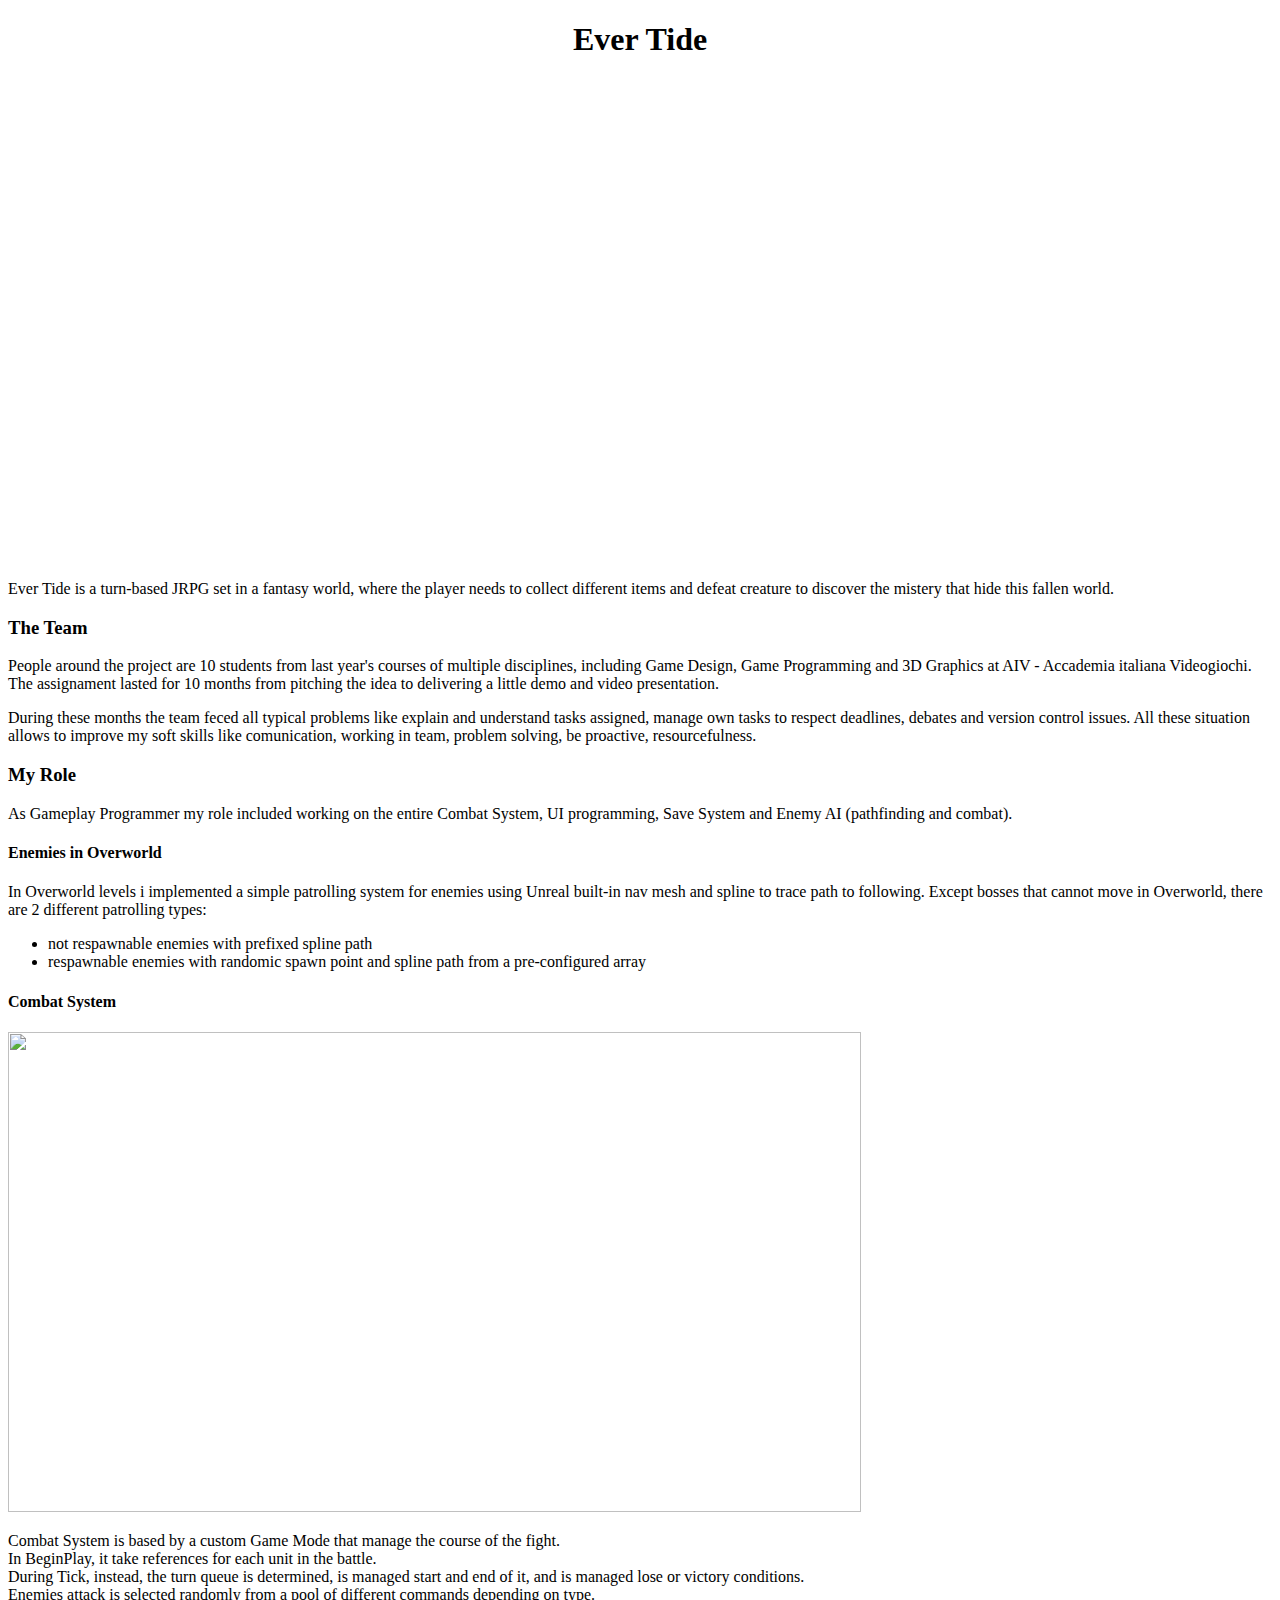
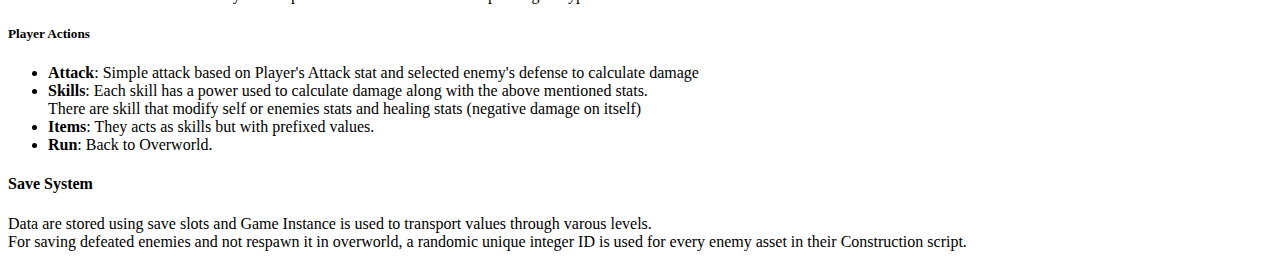
==== ever-tide.html @ 9afe73ab "Add files via upload" ====
<!DOCTYPE HTML>
<!--
	Phantom by HTML5 UP
	html5up.net | @ajlkn
	Free for personal and commercial use under the CCA 3.0 license (html5up.net/license)
-->
<html>
	<head>
		<title>Ever Tide</title>
		<meta charset="utf-8" />
		<meta name="viewport" content="width=device-width, initial-scale=1, user-scalable=no" />
		<link rel="stylesheet" href="assets/css/main.css" />
		<noscript><link rel="stylesheet" href="assets/css/noscript.css" /></noscript>
	</head>
	<body class="is-preload">
		<!-- Wrapper -->
			<div id="wrapper">
				<!-- Main -->
					<div id="main">
						<div class="inner">
							<h1 style="text-align: center;">Ever Tide</h1>
							<iframe width="853" height="480" src="https://www.youtube.com/embed/kdXzNKfqDE0" title="Ever Tide" frameborder="0" allow="accelerometer; autoplay; clipboard-write; encrypted-media; gyroscope; picture-in-picture; web-share" referrerpolicy="strict-origin-when-cross-origin" allowfullscreen></iframe>
							<p></p>
							<p>Ever Tide is a turn-based JRPG set in a fantasy world, 
							where the player needs to collect different items and defeat creature to discover the mistery that hide this fallen world. </p>
							<h3>The Team</h3>
							<p>People around the project are 10 students from last year's courses of multiple disciplines,
							including Game Design, Game Programming and 3D Graphics at AIV - Accademia italiana Videogiochi.
						    The assignament lasted for 10 months from pitching the idea to delivering a little demo and video presentation.</p>
							<p>
								During these months the team feced all typical problems like explain and understand tasks assigned, manage own tasks to respect deadlines, debates and version control issues.
								 All these situation allows to improve my soft skills like comunication, working in team, problem solving, be proactive, resourcefulness.
							</p>
							<h3>My Role</h3>
							<p>
								As Gameplay Programmer my role included working on the entire Combat System, UI programming, Save System and Enemy AI (pathfinding and combat).
							</p>
							<h4>Enemies in Overworld</h4>
							<p>
								In Overworld levels i implemented a simple patrolling system for enemies using Unreal built-in nav mesh and spline to trace path to following.
								Except bosses that cannot move in Overworld, there are 2 different patrolling types:
								<ul>
									<li>
										not respawnable enemies with prefixed spline path
									</li>
									<li>
										respawnable enemies with randomic spawn point and spline path from a pre-configured array 
									</li>
								</ul>			
							</p>
							<h4>Combat System</h4>
							<img src="images\(318) Ever Tide 00-02-18.png" alt="" width="853" height="480">
							<p>
								Combat System is based by a custom Game Mode that manage the course of the fight. <br>
								In BeginPlay, it take references for each unit in the battle. <br>
								During Tick, instead, the turn queue is determined, is managed start and end of it, and is managed lose or victory conditions. <br>
								Enemies attack is selected randomly from a pool of different commands depending on type.   
							</p>
							<h5>Player Actions</h5>
							<ul>
								<li>
									<strong>Attack</strong>: Simple attack based on Player's Attack stat and selected enemy's defense to calculate damage
								</li>
								<li>
									<strong>Skills</strong>: Each skill has a power used to calculate damage along with the above mentioned stats.<br>
									There are skill that modify self or enemies stats and healing stats (negative damage on itself) 
								</li>
								<li>
									<strong>Items</strong>: They acts as skills but with prefixed values.
								</li>
								<li>
									<strong>Run</strong>: Back to Overworld.
								</li>
							</ul>
							<h4>Save System</h4>
							<p>
							Data are stored using save slots and Game Instance is used to transport values through varous levels. <br>
							For saving defeated enemies and not respawn it in overworld, a randomic unique integer ID is used for every enemy asset in their Construction script.
						</p>

						</div>
					</div>
			</div>

		<!-- Scripts -->
			<script src="assets/js/jquery.min.js"></script>
			<script src="assets/js/browser.min.js"></script>
			<script src="assets/js/breakpoints.min.js"></script>
			<script src="assets/js/util.js"></script>
			<script src="assets/js/main.js"></script>

	</body>
</html>
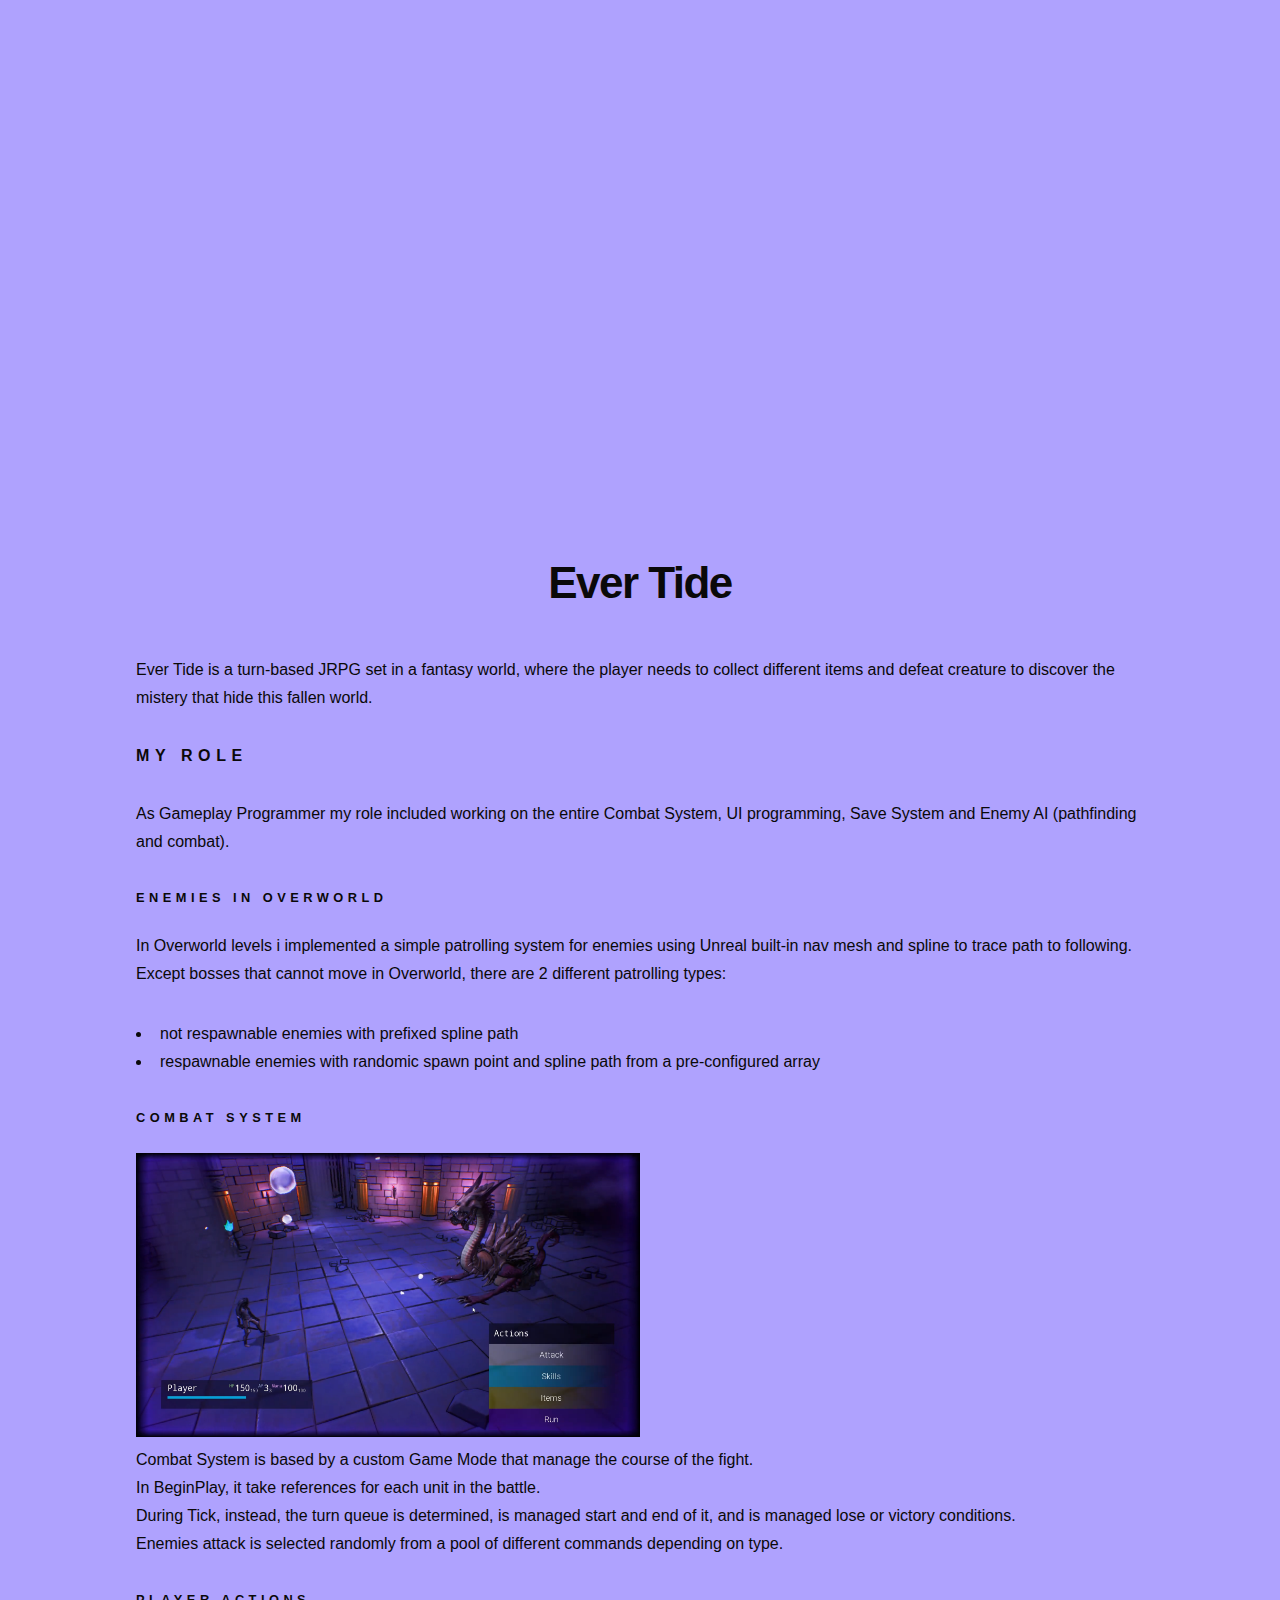
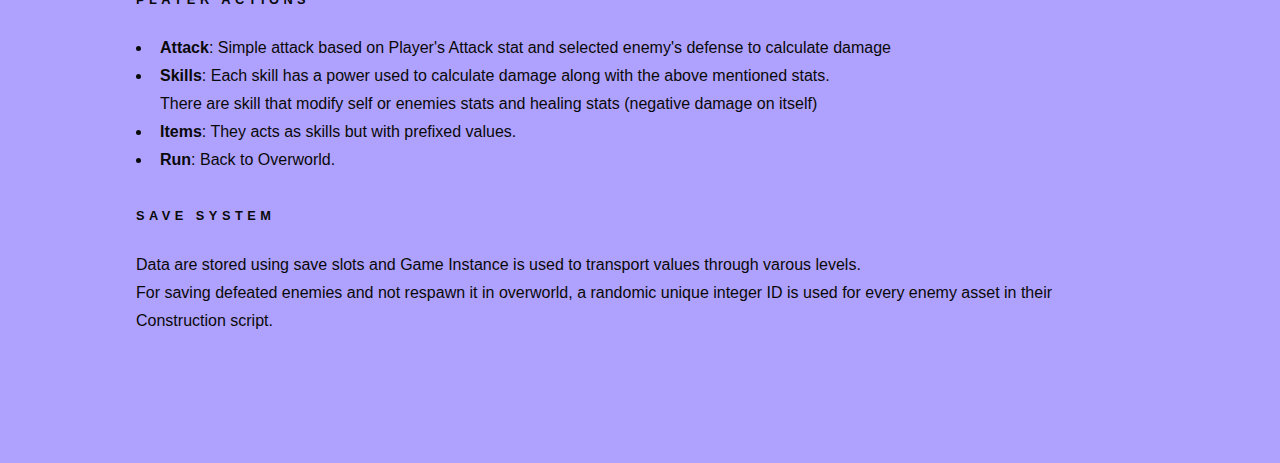
==== commit e42ff67b: "Update" ====
--- a/ever-tide.html
+++ b/ever-tide.html
@@ -18,19 +18,15 @@
 				<!-- Main -->
 					<div id="main">
 						<div class="inner">
+							<div style="padding-bottom:55%; position:relative; display:block; width: 100%">
+								<iframe width="100%" height="100%"
+								src="https://www.youtube.com/embed/kdXzNKfqDE0" frameborder="0" allow="accelerometer; autoplay; clipboard-write; encrypted-media; gyroscope; picture-in-picture; web-share"
+								referrerpolicy="strict-origin-when-cross-origin" 
+								allowfullscreen style="position:absolute; top:0; left: 0"></iframe>
+							</div>
 							<h1 style="text-align: center;">Ever Tide</h1>
-							<iframe width="853" height="480" src="https://www.youtube.com/embed/kdXzNKfqDE0" title="Ever Tide" frameborder="0" allow="accelerometer; autoplay; clipboard-write; encrypted-media; gyroscope; picture-in-picture; web-share" referrerpolicy="strict-origin-when-cross-origin" allowfullscreen></iframe>
-							<p></p>
 							<p>Ever Tide is a turn-based JRPG set in a fantasy world, 
 							where the player needs to collect different items and defeat creature to discover the mistery that hide this fallen world. </p>
-							<h3>The Team</h3>
-							<p>People around the project are 10 students from last year's courses of multiple disciplines,
-							including Game Design, Game Programming and 3D Graphics at AIV - Accademia italiana Videogiochi.
-						    The assignament lasted for 10 months from pitching the idea to delivering a little demo and video presentation.</p>
-							<p>
-								During these months the team feced all typical problems like explain and understand tasks assigned, manage own tasks to respect deadlines, debates and version control issues.
-								 All these situation allows to improve my soft skills like comunication, working in team, problem solving, be proactive, resourcefulness.
-							</p>
 							<h3>My Role</h3>
 							<p>
 								As Gameplay Programmer my role included working on the entire Combat System, UI programming, Save System and Enemy AI (pathfinding and combat).
@@ -49,7 +45,7 @@
 								</ul>			
 							</p>
 							<h4>Combat System</h4>
-							<img src="images\(318) Ever Tide 00-02-18.png" alt="" width="853" height="480">
+							<img src="images\(318) Ever Tide 00-02-18.png" align="center" width="50%" height="100%">
 							<p>
 								Combat System is based by a custom Game Mode that manage the course of the fight. <br>
 								In BeginPlay, it take references for each unit in the battle. <br>
--- a/assets/css/main.css
+++ b/assets/css/main.css
@@ -0,0 +1,3495 @@
+@import url(fontawesome-all.min.css);
+@import url('https://fonts.googleapis.com/css2?family=Ubuntu:ital,wght@0,300;0,400;0,500;0,700;1,300;1,400;1,500;1,700&display=swap');
+
+/*
+	Phantom by HTML5 UP
+	html5up.net | @ajlkn
+	Free for personal and commercial use under the CCA 3.0 license (html5up.net/license)
+*/
+
+header {
+    display: flex;
+    flex-direction: column;
+    align-items: center;
+    justify-content: center;
+    text-align: center;  /* Centro orizzontale per il testo */
+    height: 35;  
+}
+
+header p {
+	font-size: 150%;
+}
+
+.buttons {
+    display: flex;
+    justify-content:center;
+    gap: 10px;
+    margin-top: 10px;
+}
+
+html, body, div, span, applet, object,
+iframe, h1, h2, h3, h4, h5, h6, p, blockquote,
+pre, a, abbr, acronym, address, big, cite,
+code, del, dfn, em, img, ins, kbd, q, s, samp,
+small, strike, strong, sub, sup, tt, var, b,
+u, i, center, dl, dt, dd, ol, ul, li, fieldset,
+form, label, legend, table, caption, tbody,
+tfoot, thead, tr, th, td, article, aside,
+canvas, details, embed, figure, figcaption,
+footer, header, hgroup, menu, nav, output, ruby,
+section, summary, time, mark, audio, video {
+	margin: 0;
+	padding: 0;
+	border: 0;
+	font-size: 100%;
+	font: inherit;
+	vertical-align: baseline;}
+
+article, aside, details, figcaption, figure,
+footer, hgroup, menu, nav, section {
+	display: block;}
+
+body {
+	line-height: 1;
+}
+
+ol, ul {
+	list-style: none;
+}
+
+blockquote, q {
+	quotes: none;
+}
+
+	blockquote:before, blockquote:after, q:before, q:after {
+		content: '';
+		content: none;
+	}
+
+table {
+	border-collapse: collapse;
+	border-spacing: 0;
+}
+
+body {
+	-webkit-text-size-adjust: none;
+}
+
+mark {
+	background-color: transparent;
+	color: inherit;
+}
+
+input::-moz-focus-inner {
+	border: 0;
+	padding: 0;
+}
+
+input, select, textarea {
+	-moz-appearance: none;
+	-webkit-appearance: none;
+	-ms-appearance: none;
+	appearance: none;
+}
+
+/* Basic */
+
+	@-ms-viewport {
+		width: device-width;
+	}
+
+	body {
+		-ms-overflow-style: scrollbar;
+	}
+
+	@media screen and (max-width: 480px) {
+
+		html, body {
+			min-width: 320px;
+		}
+
+	}
+
+	html {
+		box-sizing: border-box;
+	}
+
+	*, *:before, *:after {
+		box-sizing: inherit;
+	}
+
+	body {
+		background-color: #afa2fe;
+		color: #0a0909;
+	}
+
+		body.is-preload *, body.is-preload *:before, body.is-preload *:after {
+			-moz-animation: none !important;
+			-webkit-animation: none !important;
+			-ms-animation: none !important;
+			animation: none !important;
+			-moz-transition: none !important;
+			-webkit-transition: none !important;
+			-ms-transition: none !important;
+			transition: none !important;
+		}
+
+/* Type */
+
+	body, input, select, textarea {
+		font-family: "Source Sans Pro", Helvetica, sans-serif;
+		font-size: 16pt;
+		font-weight: 300;
+		line-height: 1.75;
+	}
+
+		@media screen and (max-width: 1680px) {
+
+			body, input, select, textarea {
+				font-size: 14pt;
+			}
+
+		}
+
+		@media screen and (max-width: 1280px) {
+
+			body, input, select, textarea {
+				font-size: 12pt;
+			}
+
+		}
+
+	/* Sezione Technical Skills */
+.technical-skills {
+    text-align: center;
+    margin-top: 20px;
+}
+
+.technical-skills h2, .container-swiper  {
+    font-size: 24px;
+    font-weight: bold;
+    margin-bottom: 20px;
+    color: #333333;
+}
+
+.technical-skills h3 {
+    font-size: 18px;
+    font-weight: bold;
+	margin-top: 30px;
+    margin-bottom: 20px;
+    color: #333333;
+}
+
+/* Griglia delle skill */
+.skills-grid {
+    display: flex;
+    justify-content: center;
+    gap: 5px;
+}
+
+/* Stile per ogni skill */
+.skill {
+    display: flex;
+    flex-direction: column;
+    align-items: center;
+    width: 100px;
+}
+
+.skill-icon {
+    width: 70px;
+    height: 70px;
+    margin-bottom: 10px;
+}
+
+
+.skill span {
+    font-size: 14px;
+    font-weight: 600;
+    color: #333333;
+}
+
+
+	a {
+		-moz-transition: border-bottom-color 0.2s ease, color 0.2s ease;
+		-webkit-transition: border-bottom-color 0.2s ease, color 0.2s ease;
+		-ms-transition: border-bottom-color 0.2s ease, color 0.2s ease;
+		transition: border-bottom-color 0.2s ease, color 0.2s ease;
+		text-decoration: none;
+		color: #585858;
+		border-bottom: dotted 1px rgba(88, 88, 88, 0.5);
+	}
+
+		a:hover {
+			border-bottom-color: transparent;
+		}
+
+	strong, b {
+		font-weight: 900;
+	}
+
+	em, i {
+		font-style: italic;
+	}
+
+	p {
+		margin: 0 0 2em 0;
+	}
+
+	h1 {
+		font-size: 2.75em;
+		font-weight: 700;
+		line-height: 1.3;
+		margin: 0 0 1em 0;
+		letter-spacing: -0.035em;
+	}
+
+		h1 a {
+			color: inherit;
+		}
+
+		@media screen and (max-width: 736px) {
+
+			h1 {
+				font-size: 2em;
+				margin: 0 0 1em 0;
+			}
+
+		}
+
+		@media screen and (max-width: 360px) {
+
+			h1 {
+				font-size: 1.75em;
+			}
+
+		}
+
+	h2, h3, h4, h5, h6 {
+		font-weight: 900;
+		line-height: 1.5;
+		margin: 0 0 2em 0;
+		text-transform: uppercase;
+		letter-spacing: 0.35em;
+	}
+
+		h2 a, h3 a, h4 a, h5 a, h6 a {
+			color: inherit;
+		}
+
+	h2 {
+		font-size: 1.1em;
+	}
+
+	h3 {
+		font-size: 1em;
+	}
+
+	h4 {
+		font-size: 0.8em;
+	}
+
+	h5 {
+		font-size: 0.8em;
+	}
+
+	h6 {
+		font-size: 0.8em;
+	}
+
+	@media screen and (max-width: 980px) {
+
+		h1 br, h2 br, h3 br, h4 br, h5 br, h6 br {
+			display: none;
+		}
+
+	}
+
+	@media screen and (max-width: 736px) {
+
+		h2 {
+			font-size: 1em;
+		}
+
+		h3 {
+			font-size: 0.8em;
+		}
+
+	}
+
+	sub {
+		font-size: 0.8em;
+		position: relative;
+		top: 0.5em;
+	}
+
+	sup {
+		font-size: 0.8em;
+		position: relative;
+		top: -0.5em;
+	}
+
+	blockquote {
+		border-left: solid 4px #c9c9c9;
+		font-style: italic;
+		margin: 0 0 2em 0;
+		padding: 0.5em 0 0.5em 2em;
+	}
+
+	code {
+		background: rgba(144, 144, 144, 0.075);
+		border-radius: 4px;
+		border: solid 1px #c9c9c9;
+		font-family: "Courier New", monospace;
+		font-size: 0.9em;
+		margin: 0 0.25em;
+		padding: 0.25em 0.65em;
+	}
+
+	pre {
+		-webkit-overflow-scrolling: touch;
+		font-family: "Courier New", monospace;
+		font-size: 0.9em;
+		margin: 0 0 2em 0;
+	}
+
+		pre code {
+			display: block;
+			line-height: 1.75;
+			padding: 1em 1.5em;
+			overflow-x: auto;
+		}
+
+	hr {
+		border: 0;
+		border-bottom: solid 1px #c9c9c9;
+		margin: 2em 0;
+	}
+
+		hr.major {
+			margin: 3em 0;
+		}
+
+	.align-left {
+		text-align: left;
+	}
+
+	.align-center {
+		text-align: center;
+	}
+
+	.align-right {
+		text-align: right;
+	}
+
+	.card-wrapper h2 {
+		margin-top: 10;
+	}
+/* Row */
+
+	.row {
+		display: flex;
+		flex-wrap: wrap;
+		box-sizing: border-box;
+		align-items: stretch;
+	}
+
+		.row > * {
+			box-sizing: border-box;
+		}
+
+		.row.gtr-uniform > * > :last-child {
+			margin-bottom: 0;
+		}
+
+		.row.aln-left {
+			justify-content: flex-start;
+		}
+
+		.row.aln-center {
+			justify-content: center;
+		}
+
+		.row.aln-right {
+			justify-content: flex-end;
+		}
+
+		.row.aln-top {
+			align-items: flex-start;
+		}
+
+		.row.aln-middle {
+			align-items: center;
+		}
+
+		.row.aln-bottom {
+			align-items: flex-end;
+		}
+
+		.row > .imp {
+			order: -1;
+		}
+
+		.row > .col-1 {
+			width: 8.33333%;
+		}
+
+		.row > .off-1 {
+			margin-left: 8.33333%;
+		}
+
+		.row > .col-2 {
+			width: 16.66667%;
+		}
+
+		.row > .off-2 {
+			margin-left: 16.66667%;
+		}
+
+		.row > .col-3 {
+			width: 25%;
+		}
+
+		.row > .off-3 {
+			margin-left: 25%;
+		}
+
+		.row > .col-4 {
+			width: 33.33333%;
+		}
+
+		.row > .off-4 {
+			margin-left: 33.33333%;
+		}
+
+		.row > .col-5 {
+			width: 41.66667%;
+		}
+
+		.row > .off-5 {
+			margin-left: 41.66667%;
+		}
+
+		.row > .col-6 {
+			width: 50%;
+		}
+
+		.row > .off-6 {
+			margin-left: 50%;
+		}
+
+		.row > .col-7 {
+			width: 58.33333%;
+		}
+
+		.row > .off-7 {
+			margin-left: 58.33333%;
+		}
+
+		.row > .col-8 {
+			width: 66.66667%;
+		}
+
+		.row > .off-8 {
+			margin-left: 66.66667%;
+		}
+
+		.row > .col-9 {
+			width: 75%;
+		}
+
+		.row > .off-9 {
+			margin-left: 75%;
+		}
+
+		.row > .col-10 {
+			width: 83.33333%;
+		}
+
+		.row > .off-10 {
+			margin-left: 83.33333%;
+		}
+
+		.row > .col-11 {
+			width: 91.66667%;
+		}
+
+		.row > .off-11 {
+			margin-left: 91.66667%;
+		}
+
+		.row > .col-12 {
+			width: 100%;
+		}
+
+		.row > .off-12 {
+			margin-left: 100%;
+		}
+
+		.row.gtr-0 {
+			margin-top: 0;
+			margin-left: 0em;
+		}
+
+			.row.gtr-0 > * {
+				padding: 0 0 0 0em;
+			}
+
+			.row.gtr-0.gtr-uniform {
+				margin-top: 0em;
+			}
+
+				.row.gtr-0.gtr-uniform > * {
+					padding-top: 0em;
+				}
+
+		.row.gtr-25 {
+			margin-top: 0;
+			margin-left: -0.5em;
+		}
+
+			.row.gtr-25 > * {
+				padding: 0 0 0 0.5em;
+			}
+
+			.row.gtr-25.gtr-uniform {
+				margin-top: -0.5em;
+			}
+
+				.row.gtr-25.gtr-uniform > * {
+					padding-top: 0.5em;
+				}
+
+		.row.gtr-50 {
+			margin-top: 0;
+			margin-left: -1em;
+		}
+
+			.row.gtr-50 > * {
+				padding: 0 0 0 1em;
+			}
+
+			.row.gtr-50.gtr-uniform {
+				margin-top: -1em;
+			}
+
+				.row.gtr-50.gtr-uniform > * {
+					padding-top: 1em;
+				}
+
+		.row {
+			margin-top: 0;
+			margin-left: -2em;
+		}
+
+			.row > * {
+				padding: 0 0 0 2em;
+			}
+
+			.row.gtr-uniform {
+				margin-top: -2em;
+			}
+
+				.row.gtr-uniform > * {
+					padding-top: 2em;
+				}
+
+		.row.gtr-150 {
+			margin-top: 0;
+			margin-left: -3em;
+		}
+
+			.row.gtr-150 > * {
+				padding: 0 0 0 3em;
+			}
+
+			.row.gtr-150.gtr-uniform {
+				margin-top: -3em;
+			}
+
+				.row.gtr-150.gtr-uniform > * {
+					padding-top: 3em;
+				}
+
+		.row.gtr-200 {
+			margin-top: 0;
+			margin-left: -4em;
+		}
+
+			.row.gtr-200 > * {
+				padding: 0 0 0 4em;
+			}
+
+			.row.gtr-200.gtr-uniform {
+				margin-top: -4em;
+			}
+
+				.row.gtr-200.gtr-uniform > * {
+					padding-top: 4em;
+				}
+
+		@media screen and (max-width: 1680px) {
+
+			.row {
+				display: flex;
+				flex-wrap: wrap;
+				box-sizing: border-box;
+				align-items: stretch;
+			}
+
+				.row > * {
+					box-sizing: border-box;
+				}
+
+				.row.gtr-uniform > * > :last-child {
+					margin-bottom: 0;
+				}
+
+				.row.aln-left {
+					justify-content: flex-start;
+				}
+
+				.row.aln-center {
+					justify-content: center;
+				}
+
+				.row.aln-right {
+					justify-content: flex-end;
+				}
+
+				.row.aln-top {
+					align-items: flex-start;
+				}
+
+				.row.aln-middle {
+					align-items: center;
+				}
+
+				.row.aln-bottom {
+					align-items: flex-end;
+				}
+
+				.row > .imp-xlarge {
+					order: -1;
+				}
+
+				.row > .col-1-xlarge {
+					width: 8.33333%;
+				}
+
+				.row > .off-1-xlarge {
+					margin-left: 8.33333%;
+				}
+
+				.row > .col-2-xlarge {
+					width: 16.66667%;
+				}
+
+				.row > .off-2-xlarge {
+					margin-left: 16.66667%;
+				}
+
+				.row > .col-3-xlarge {
+					width: 25%;
+				}
+
+				.row > .off-3-xlarge {
+					margin-left: 25%;
+				}
+
+				.row > .col-4-xlarge {
+					width: 33.33333%;
+				}
+
+				.row > .off-4-xlarge {
+					margin-left: 33.33333%;
+				}
+
+				.row > .col-5-xlarge {
+					width: 41.66667%;
+				}
+
+				.row > .off-5-xlarge {
+					margin-left: 41.66667%;
+				}
+
+				.row > .col-6-xlarge {
+					width: 50%;
+				}
+
+				.row > .off-6-xlarge {
+					margin-left: 50%;
+				}
+
+				.row > .col-7-xlarge {
+					width: 58.33333%;
+				}
+
+				.row > .off-7-xlarge {
+					margin-left: 58.33333%;
+				}
+
+				.row > .col-8-xlarge {
+					width: 66.66667%;
+				}
+
+				.row > .off-8-xlarge {
+					margin-left: 66.66667%;
+				}
+
+				.row > .col-9-xlarge {
+					width: 75%;
+				}
+
+				.row > .off-9-xlarge {
+					margin-left: 75%;
+				}
+
+				.row > .col-10-xlarge {
+					width: 83.33333%;
+				}
+
+				.row > .off-10-xlarge {
+					margin-left: 83.33333%;
+				}
+
+				.row > .col-11-xlarge {
+					width: 91.66667%;
+				}
+
+				.row > .off-11-xlarge {
+					margin-left: 91.66667%;
+				}
+
+				.row > .col-12-xlarge {
+					width: 100%;
+				}
+
+				.row > .off-12-xlarge {
+					margin-left: 100%;
+				}
+
+				.row.gtr-0 {
+					margin-top: 0;
+					margin-left: 0em;
+				}
+
+					.row.gtr-0 > * {
+						padding: 0 0 0 0em;
+					}
+
+					.row.gtr-0.gtr-uniform {
+						margin-top: 0em;
+					}
+
+						.row.gtr-0.gtr-uniform > * {
+							padding-top: 0em;
+						}
+
+				.row.gtr-25 {
+					margin-top: 0;
+					margin-left: -0.5em;
+				}
+
+					.row.gtr-25 > * {
+						padding: 0 0 0 0.5em;
+					}
+
+					.row.gtr-25.gtr-uniform {
+						margin-top: -0.5em;
+					}
+
+						.row.gtr-25.gtr-uniform > * {
+							padding-top: 0.5em;
+						}
+
+				.row.gtr-50 {
+					margin-top: 0;
+					margin-left: -1em;
+				}
+
+					.row.gtr-50 > * {
+						padding: 0 0 0 1em;
+					}
+
+					.row.gtr-50.gtr-uniform {
+						margin-top: -1em;
+					}
+
+						.row.gtr-50.gtr-uniform > * {
+							padding-top: 1em;
+						}
+
+				.row {
+					margin-top: 0;
+					margin-left: -2em;
+				}
+
+					.row > * {
+						padding: 0 0 0 2em;
+					}
+
+					.row.gtr-uniform {
+						margin-top: -2em;
+					}
+
+						.row.gtr-uniform > * {
+							padding-top: 2em;
+						}
+
+				.row.gtr-150 {
+					margin-top: 0;
+					margin-left: -3em;
+				}
+
+					.row.gtr-150 > * {
+						padding: 0 0 0 3em;
+					}
+
+					.row.gtr-150.gtr-uniform {
+						margin-top: -3em;
+					}
+
+						.row.gtr-150.gtr-uniform > * {
+							padding-top: 3em;
+						}
+
+				.row.gtr-200 {
+					margin-top: 0;
+					margin-left: -4em;
+				}
+
+					.row.gtr-200 > * {
+						padding: 0 0 0 4em;
+					}
+
+					.row.gtr-200.gtr-uniform {
+						margin-top: -4em;
+					}
+
+						.row.gtr-200.gtr-uniform > * {
+							padding-top: 4em;
+						}
+
+		}
+
+		@media screen and (max-width: 1280px) {
+
+			.row {
+				display: flex;
+				flex-wrap: wrap;
+				box-sizing: border-box;
+				align-items: stretch;
+			}
+
+				.row > * {
+					box-sizing: border-box;
+				}
+
+				.row.gtr-uniform > * > :last-child {
+					margin-bottom: 0;
+				}
+
+				.row.aln-left {
+					justify-content: flex-start;
+				}
+
+				.row.aln-center {
+					justify-content: center;
+				}
+
+				.row.aln-right {
+					justify-content: flex-end;
+				}
+
+				.row.aln-top {
+					align-items: flex-start;
+				}
+
+				.row.aln-middle {
+					align-items: center;
+				}
+
+				.row.aln-bottom {
+					align-items: flex-end;
+				}
+
+				.row > .imp-large {
+					order: -1;
+				}
+
+				.row > .col-1-large {
+					width: 8.33333%;
+				}
+
+				.row > .off-1-large {
+					margin-left: 8.33333%;
+				}
+
+				.row > .col-2-large {
+					width: 16.66667%;
+				}
+
+				.row > .off-2-large {
+					margin-left: 16.66667%;
+				}
+
+				.row > .col-3-large {
+					width: 25%;
+				}
+
+				.row > .off-3-large {
+					margin-left: 25%;
+				}
+
+				.row > .col-4-large {
+					width: 33.33333%;
+				}
+
+				.row > .off-4-large {
+					margin-left: 33.33333%;
+				}
+
+				.row > .col-5-large {
+					width: 41.66667%;
+				}
+
+				.row > .off-5-large {
+					margin-left: 41.66667%;
+				}
+
+				.row > .col-6-large {
+					width: 50%;
+				}
+
+				.row > .off-6-large {
+					margin-left: 50%;
+				}
+
+				.row > .col-7-large {
+					width: 58.33333%;
+				}
+
+				.row > .off-7-large {
+					margin-left: 58.33333%;
+				}
+
+				.row > .col-8-large {
+					width: 66.66667%;
+				}
+
+				.row > .off-8-large {
+					margin-left: 66.66667%;
+				}
+
+				.row > .col-9-large {
+					width: 75%;
+				}
+
+				.row > .off-9-large {
+					margin-left: 75%;
+				}
+
+				.row > .col-10-large {
+					width: 83.33333%;
+				}
+
+				.row > .off-10-large {
+					margin-left: 83.33333%;
+				}
+
+				.row > .col-11-large {
+					width: 91.66667%;
+				}
+
+				.row > .off-11-large {
+					margin-left: 91.66667%;
+				}
+
+				.row > .col-12-large {
+					width: 100%;
+				}
+
+				.row > .off-12-large {
+					margin-left: 100%;
+				}
+
+				.row.gtr-0 {
+					margin-top: 0;
+					margin-left: 0em;
+				}
+
+					.row.gtr-0 > * {
+						padding: 0 0 0 0em;
+					}
+
+					.row.gtr-0.gtr-uniform {
+						margin-top: 0em;
+					}
+
+						.row.gtr-0.gtr-uniform > * {
+							padding-top: 0em;
+						}
+
+				.row.gtr-25 {
+					margin-top: 0;
+					margin-left: -0.5em;
+				}
+
+					.row.gtr-25 > * {
+						padding: 0 0 0 0.5em;
+					}
+
+					.row.gtr-25.gtr-uniform {
+						margin-top: -0.5em;
+					}
+
+						.row.gtr-25.gtr-uniform > * {
+							padding-top: 0.5em;
+						}
+
+				.row.gtr-50 {
+					margin-top: 0;
+					margin-left: -1em;
+				}
+
+					.row.gtr-50 > * {
+						padding: 0 0 0 1em;
+					}
+
+					.row.gtr-50.gtr-uniform {
+						margin-top: -1em;
+					}
+
+						.row.gtr-50.gtr-uniform > * {
+							padding-top: 1em;
+						}
+
+				.row {
+					margin-top: 0;
+					margin-left: -2em;
+				}
+
+					.row > * {
+						padding: 0 0 0 2em;
+					}
+
+					.row.gtr-uniform {
+						margin-top: -2em;
+					}
+
+						.row.gtr-uniform > * {
+							padding-top: 2em;
+						}
+
+				.row.gtr-150 {
+					margin-top: 0;
+					margin-left: -3em;
+				}
+
+					.row.gtr-150 > * {
+						padding: 0 0 0 3em;
+					}
+
+					.row.gtr-150.gtr-uniform {
+						margin-top: -3em;
+					}
+
+						.row.gtr-150.gtr-uniform > * {
+							padding-top: 3em;
+						}
+
+				.row.gtr-200 {
+					margin-top: 0;
+					margin-left: -4em;
+				}
+
+					.row.gtr-200 > * {
+						padding: 0 0 0 4em;
+					}
+
+					.row.gtr-200.gtr-uniform {
+						margin-top: -4em;
+					}
+
+						.row.gtr-200.gtr-uniform > * {
+							padding-top: 4em;
+						}
+
+		}
+
+		@media screen and (max-width: 980px) {
+
+			.row {
+				display: flex;
+				flex-wrap: wrap;
+				box-sizing: border-box;
+				align-items: stretch;
+			}
+
+				.row > * {
+					box-sizing: border-box;
+				}
+
+				.row.gtr-uniform > * > :last-child {
+					margin-bottom: 0;
+				}
+
+				.row.aln-left {
+					justify-content: flex-start;
+				}
+
+				.row.aln-center {
+					justify-content: center;
+				}
+
+				.row.aln-right {
+					justify-content: flex-end;
+				}
+
+				.row.aln-top {
+					align-items: flex-start;
+				}
+
+				.row.aln-middle {
+					align-items: center;
+				}
+
+				.row.aln-bottom {
+					align-items: flex-end;
+				}
+
+				.row > .imp-medium {
+					order: -1;
+				}
+
+				.row > .col-1-medium {
+					width: 8.33333%;
+				}
+
+				.row > .off-1-medium {
+					margin-left: 8.33333%;
+				}
+
+				.row > .col-2-medium {
+					width: 16.66667%;
+				}
+
+				.row > .off-2-medium {
+					margin-left: 16.66667%;
+				}
+
+				.row > .col-3-medium {
+					width: 25%;
+				}
+
+				.row > .off-3-medium {
+					margin-left: 25%;
+				}
+
+				.row > .col-4-medium {
+					width: 33.33333%;
+				}
+
+				.row > .off-4-medium {
+					margin-left: 33.33333%;
+				}
+
+				.row > .col-5-medium {
+					width: 41.66667%;
+				}
+
+				.row > .off-5-medium {
+					margin-left: 41.66667%;
+				}
+
+				.row > .col-6-medium {
+					width: 50%;
+				}
+
+				.row > .off-6-medium {
+					margin-left: 50%;
+				}
+
+				.row > .col-7-medium {
+					width: 58.33333%;
+				}
+
+				.row > .off-7-medium {
+					margin-left: 58.33333%;
+				}
+
+				.row > .col-8-medium {
+					width: 66.66667%;
+				}
+
+				.row > .off-8-medium {
+					margin-left: 66.66667%;
+				}
+
+				.row > .col-9-medium {
+					width: 75%;
+				}
+
+				.row > .off-9-medium {
+					margin-left: 75%;
+				}
+
+				.row > .col-10-medium {
+					width: 83.33333%;
+				}
+
+				.row > .off-10-medium {
+					margin-left: 83.33333%;
+				}
+
+				.row > .col-11-medium {
+					width: 91.66667%;
+				}
+
+				.row > .off-11-medium {
+					margin-left: 91.66667%;
+				}
+
+				.row > .col-12-medium {
+					width: 100%;
+				}
+
+				.row > .off-12-medium {
+					margin-left: 100%;
+				}
+
+				.row.gtr-0 {
+					margin-top: 0;
+					margin-left: 0em;
+				}
+
+					.row.gtr-0 > * {
+						padding: 0 0 0 0em;
+					}
+
+					.row.gtr-0.gtr-uniform {
+						margin-top: 0em;
+					}
+
+						.row.gtr-0.gtr-uniform > * {
+							padding-top: 0em;
+						}
+
+				.row.gtr-25 {
+					margin-top: 0;
+					margin-left: -0.375em;
+				}
+
+					.row.gtr-25 > * {
+						padding: 0 0 0 0.375em;
+					}
+
+					.row.gtr-25.gtr-uniform {
+						margin-top: -0.375em;
+					}
+
+						.row.gtr-25.gtr-uniform > * {
+							padding-top: 0.375em;
+						}
+
+				.row.gtr-50 {
+					margin-top: 0;
+					margin-left: -0.75em;
+				}
+
+					.row.gtr-50 > * {
+						padding: 0 0 0 0.75em;
+					}
+
+					.row.gtr-50.gtr-uniform {
+						margin-top: -0.75em;
+					}
+
+						.row.gtr-50.gtr-uniform > * {
+							padding-top: 0.75em;
+						}
+
+				.row {
+					margin-top: 0;
+					margin-left: -1.5em;
+				}
+
+					.row > * {
+						padding: 0 0 0 1.5em;
+					}
+
+					.row.gtr-uniform {
+						margin-top: -1.5em;
+					}
+
+						.row.gtr-uniform > * {
+							padding-top: 1.5em;
+						}
+
+				.row.gtr-150 {
+					margin-top: 0;
+					margin-left: -2.25em;
+				}
+
+					.row.gtr-150 > * {
+						padding: 0 0 0 2.25em;
+					}
+
+					.row.gtr-150.gtr-uniform {
+						margin-top: -2.25em;
+					}
+
+						.row.gtr-150.gtr-uniform > * {
+							padding-top: 2.25em;
+						}
+
+				.row.gtr-200 {
+					margin-top: 0;
+					margin-left: -3em;
+				}
+
+					.row.gtr-200 > * {
+						padding: 0 0 0 3em;
+					}
+
+					.row.gtr-200.gtr-uniform {
+						margin-top: -3em;
+					}
+
+						.row.gtr-200.gtr-uniform > * {
+							padding-top: 3em;
+						}
+
+		}
+
+		@media screen and (max-width: 736px) {
+
+			.row {
+				display: flex;
+				flex-wrap: wrap;
+				box-sizing: border-box;
+				align-items: stretch;
+			}
+
+				.row > * {
+					box-sizing: border-box;
+				}
+
+				.row.gtr-uniform > * > :last-child {
+					margin-bottom: 0;
+				}
+
+				.row.aln-left {
+					justify-content: flex-start;
+				}
+
+				.row.aln-center {
+					justify-content: center;
+				}
+
+				.row.aln-right {
+					justify-content: flex-end;
+				}
+
+				.row.aln-top {
+					align-items: flex-start;
+				}
+
+				.row.aln-middle {
+					align-items: center;
+				}
+
+				.row.aln-bottom {
+					align-items: flex-end;
+				}
+
+				.row > .imp-small {
+					order: -1;
+				}
+
+				.row > .col-1-small {
+					width: 8.33333%;
+				}
+
+				.row > .off-1-small {
+					margin-left: 8.33333%;
+				}
+
+				.row > .col-2-small {
+					width: 16.66667%;
+				}
+
+				.row > .off-2-small {
+					margin-left: 16.66667%;
+				}
+
+				.row > .col-3-small {
+					width: 25%;
+				}
+
+				.row > .off-3-small {
+					margin-left: 25%;
+				}
+
+				.row > .col-4-small {
+					width: 33.33333%;
+				}
+
+				.row > .off-4-small {
+					margin-left: 33.33333%;
+				}
+
+				.row > .col-5-small {
+					width: 41.66667%;
+				}
+
+				.row > .off-5-small {
+					margin-left: 41.66667%;
+				}
+
+				.row > .col-6-small {
+					width: 50%;
+				}
+
+				.row > .off-6-small {
+					margin-left: 50%;
+				}
+
+				.row > .col-7-small {
+					width: 58.33333%;
+				}
+
+				.row > .off-7-small {
+					margin-left: 58.33333%;
+				}
+
+				.row > .col-8-small {
+					width: 66.66667%;
+				}
+
+				.row > .off-8-small {
+					margin-left: 66.66667%;
+				}
+
+				.row > .col-9-small {
+					width: 75%;
+				}
+
+				.row > .off-9-small {
+					margin-left: 75%;
+				}
+
+				.row > .col-10-small {
+					width: 83.33333%;
+				}
+
+				.row > .off-10-small {
+					margin-left: 83.33333%;
+				}
+
+				.row > .col-11-small {
+					width: 91.66667%;
+				}
+
+				.row > .off-11-small {
+					margin-left: 91.66667%;
+				}
+
+				.row > .col-12-small {
+					width: 100%;
+				}
+
+				.row > .off-12-small {
+					margin-left: 100%;
+				}
+
+				.row.gtr-0 {
+					margin-top: 0;
+					margin-left: 0em;
+				}
+
+					.row.gtr-0 > * {
+						padding: 0 0 0 0em;
+					}
+
+					.row.gtr-0.gtr-uniform {
+						margin-top: 0em;
+					}
+
+						.row.gtr-0.gtr-uniform > * {
+							padding-top: 0em;
+						}
+
+				.row.gtr-25 {
+					margin-top: 0;
+					margin-left: -0.25em;
+				}
+
+					.row.gtr-25 > * {
+						padding: 0 0 0 0.25em;
+					}
+
+					.row.gtr-25.gtr-uniform {
+						margin-top: -0.25em;
+					}
+
+						.row.gtr-25.gtr-uniform > * {
+							padding-top: 0.25em;
+						}
+
+				.row.gtr-50 {
+					margin-top: 0;
+					margin-left: -0.5em;
+				}
+
+					.row.gtr-50 > * {
+						padding: 0 0 0 0.5em;
+					}
+
+					.row.gtr-50.gtr-uniform {
+						margin-top: -0.5em;
+					}
+
+						.row.gtr-50.gtr-uniform > * {
+							padding-top: 0.5em;
+						}
+
+				.row {
+					margin-top: 0;
+					margin-left: -1em;
+				}
+
+					.row > * {
+						padding: 0 0 0 1em;
+					}
+
+					.row.gtr-uniform {
+						margin-top: -1em;
+					}
+
+						.row.gtr-uniform > * {
+							padding-top: 1em;
+						}
+
+				.row.gtr-150 {
+					margin-top: 0;
+					margin-left: -1.5em;
+				}
+
+					.row.gtr-150 > * {
+						padding: 0 0 0 1.5em;
+					}
+
+					.row.gtr-150.gtr-uniform {
+						margin-top: -1.5em;
+					}
+
+						.row.gtr-150.gtr-uniform > * {
+							padding-top: 1.5em;
+						}
+
+				.row.gtr-200 {
+					margin-top: 0;
+					margin-left: -2em;
+				}
+
+					.row.gtr-200 > * {
+						padding: 0 0 0 2em;
+					}
+
+					.row.gtr-200.gtr-uniform {
+						margin-top: -2em;
+					}
+
+						.row.gtr-200.gtr-uniform > * {
+							padding-top: 2em;
+						}
+
+		}
+
+		@media screen and (max-width: 480px) {
+
+			.row {
+				display: flex;
+				flex-wrap: wrap;
+				box-sizing: border-box;
+				align-items: stretch;
+			}
+
+				.row > * {
+					box-sizing: border-box;
+				}
+
+				.row.gtr-uniform > * > :last-child {
+					margin-bottom: 0;
+				}
+
+				.row.aln-left {
+					justify-content: flex-start;
+				}
+
+				.row.aln-center {
+					justify-content: center;
+				}
+
+				.row.aln-right {
+					justify-content: flex-end;
+				}
+
+				.row.aln-top {
+					align-items: flex-start;
+				}
+
+				.row.aln-middle {
+					align-items: center;
+				}
+
+				.row.aln-bottom {
+					align-items: flex-end;
+				}
+
+				.row > .imp-xsmall {
+					order: -1;
+				}
+
+				.row > .col-1-xsmall {
+					width: 8.33333%;
+				}
+
+				.row > .off-1-xsmall {
+					margin-left: 8.33333%;
+				}
+
+				.row > .col-2-xsmall {
+					width: 16.66667%;
+				}
+
+				.row > .off-2-xsmall {
+					margin-left: 16.66667%;
+				}
+
+				.row > .col-3-xsmall {
+					width: 25%;
+				}
+
+				.row > .off-3-xsmall {
+					margin-left: 25%;
+				}
+
+				.row > .col-4-xsmall {
+					width: 33.33333%;
+				}
+
+				.row > .off-4-xsmall {
+					margin-left: 33.33333%;
+				}
+
+				.row > .col-5-xsmall {
+					width: 41.66667%;
+				}
+
+				.row > .off-5-xsmall {
+					margin-left: 41.66667%;
+				}
+
+				.row > .col-6-xsmall {
+					width: 50%;
+				}
+
+				.row > .off-6-xsmall {
+					margin-left: 50%;
+				}
+
+				.row > .col-7-xsmall {
+					width: 58.33333%;
+				}
+
+				.row > .off-7-xsmall {
+					margin-left: 58.33333%;
+				}
+
+				.row > .col-8-xsmall {
+					width: 66.66667%;
+				}
+
+				.row > .off-8-xsmall {
+					margin-left: 66.66667%;
+				}
+
+				.row > .col-9-xsmall {
+					width: 75%;
+				}
+
+				.row > .off-9-xsmall {
+					margin-left: 75%;
+				}
+
+				.row > .col-10-xsmall {
+					width: 83.33333%;
+				}
+
+				.row > .off-10-xsmall {
+					margin-left: 83.33333%;
+				}
+
+				.row > .col-11-xsmall {
+					width: 91.66667%;
+				}
+
+				.row > .off-11-xsmall {
+					margin-left: 91.66667%;
+				}
+
+				.row > .col-12-xsmall {
+					width: 100%;
+				}
+
+				.row > .off-12-xsmall {
+					margin-left: 100%;
+				}
+
+				.row.gtr-0 {
+					margin-top: 0;
+					margin-left: 0em;
+				}
+
+					.row.gtr-0 > * {
+						padding: 0 0 0 0em;
+					}
+
+					.row.gtr-0.gtr-uniform {
+						margin-top: 0em;
+					}
+
+						.row.gtr-0.gtr-uniform > * {
+							padding-top: 0em;
+						}
+
+				.row.gtr-25 {
+					margin-top: 0;
+					margin-left: -0.25em;
+				}
+
+					.row.gtr-25 > * {
+						padding: 0 0 0 0.25em;
+					}
+
+					.row.gtr-25.gtr-uniform {
+						margin-top: -0.25em;
+					}
+
+						.row.gtr-25.gtr-uniform > * {
+							padding-top: 0.25em;
+						}
+
+				.row.gtr-50 {
+					margin-top: 0;
+					margin-left: -0.5em;
+				}
+
+					.row.gtr-50 > * {
+						padding: 0 0 0 0.5em;
+					}
+
+					.row.gtr-50.gtr-uniform {
+						margin-top: -0.5em;
+					}
+
+						.row.gtr-50.gtr-uniform > * {
+							padding-top: 0.5em;
+						}
+
+				.row {
+					margin-top: 0;
+					margin-left: -1em;
+				}
+
+					.row > * {
+						padding: 0 0 0 1em;
+					}
+
+					.row.gtr-uniform {
+						margin-top: -1em;
+					}
+
+						.row.gtr-uniform > * {
+							padding-top: 1em;
+						}
+
+				.row.gtr-150 {
+					margin-top: 0;
+					margin-left: -1.5em;
+				}
+
+					.row.gtr-150 > * {
+						padding: 0 0 0 1.5em;
+					}
+
+					.row.gtr-150.gtr-uniform {
+						margin-top: -1.5em;
+					}
+
+						.row.gtr-150.gtr-uniform > * {
+							padding-top: 1.5em;
+						}
+
+				.row.gtr-200 {
+					margin-top: 0;
+					margin-left: -2em;
+				}
+
+					.row.gtr-200 > * {
+						padding: 0 0 0 2em;
+					}
+
+					.row.gtr-200.gtr-uniform {
+						margin-top: -2em;
+					}
+
+						.row.gtr-200.gtr-uniform > * {
+							padding-top: 2em;
+						}
+
+		}
+
+/* Section/Article */
+
+	section.special, article.special {
+		text-align: center;
+	}
+
+	header p {
+		margin-top: -1em;
+	}
+
+	@media screen and (max-width: 736px) {
+
+		header p {
+			margin-top: 0;
+		}
+
+	}
+
+/* Icon */
+
+	.icon {
+		text-decoration: none;
+		border-bottom: none;
+		position: relative;
+	}
+
+		.icon:before {
+			-moz-osx-font-smoothing: grayscale;
+			-webkit-font-smoothing: antialiased;
+			display: inline-block;
+			font-style: normal;
+			font-variant: normal;
+			text-rendering: auto;
+			line-height: 1;
+			text-transform: none !important;
+			font-family: 'Font Awesome 5 Free';
+			font-weight: 400;
+		}
+
+		.icon > .label {
+			display: none;
+		}
+
+		.icon:before {
+			line-height: inherit;
+		}
+
+		.icon.solid:before {
+			font-weight: 900;
+		}
+
+		.icon.brands:before {
+			font-family: 'Font Awesome 5 Brands';
+		}
+
+		.icon.style2 {
+			-moz-transition: background-color 0.2s ease-in-out, color 0.2s ease-in-out, border-color 0.2s ease-in-out;
+			-webkit-transition: background-color 0.2s ease-in-out, color 0.2s ease-in-out, border-color 0.2s ease-in-out;
+			-ms-transition: background-color 0.2s ease-in-out, color 0.2s ease-in-out, border-color 0.2s ease-in-out;
+			transition: background-color 0.2s ease-in-out, color 0.2s ease-in-out, border-color 0.2s ease-in-out;
+			background-color: transparent;
+			border: solid 1px #c9c9c9;
+			border-radius: 4px;
+			width: 2.65em;
+			height: 2.65em;
+			display: inline-block;
+			text-align: center;
+			line-height: 2.65em;
+			color: inherit;
+		}
+
+			.icon.style2:before {
+				font-size: 1.1em;
+			}
+
+			.icon.style2:active {
+				background-color: rgba(242, 132, 158, 0.1);
+			}
+
+/* List */
+
+	ol {
+		list-style: decimal;
+		margin: 0 0 2em 0;
+		padding-left: 1.25em;
+	}
+
+		ol li {
+			padding-left: 0.25em;
+		}
+
+	ul {
+		list-style: disc;
+		margin: 0 0 2em 0;
+		padding-left: 1em;
+	}
+
+		ul li {
+			padding-left: 0.5em;
+		}
+
+		ul.alt {
+			list-style: none;
+			padding-left: 0;
+		}
+
+			ul.alt li {
+				border-top: solid 1px #c9c9c9;
+				padding: 0.5em 0;
+			}
+
+				ul.alt li:first-child {
+					border-top: 0;
+					padding-top: 0;
+				}
+
+	dl {
+		margin: 0 0 2em 0;
+	}
+
+		dl dt {
+			display: block;
+			font-weight: 900;
+			margin: 0 0 1em 0;
+		}
+
+		dl dd {
+			margin-left: 2em;
+		}
+
+/* Actions */
+
+	ul.actions {
+		display: -moz-flex;
+		display: -webkit-flex;
+		display: -ms-flex;
+		display: flex;
+		cursor: default;
+		list-style: none;
+		margin-left: -1em;
+		padding-left: 0;
+	}
+
+		ul.actions li {
+			padding: 0 0 0 1em;
+			vertical-align: middle;
+		}
+
+		ul.actions.special {
+			-moz-justify-content: center;
+			-webkit-justify-content: center;
+			-ms-justify-content: center;
+			justify-content: center;
+			width: 100%;
+			margin-left: 0;
+		}
+
+			ul.actions.special li:first-child {
+				padding-left: 0;
+			}
+
+		ul.actions.stacked {
+			-moz-flex-direction: column;
+			-webkit-flex-direction: column;
+			-ms-flex-direction: column;
+			flex-direction: column;
+			margin-left: 0;
+		}
+
+			ul.actions.stacked li {
+				padding: 1.3em 0 0 0;
+			}
+
+				ul.actions.stacked li:first-child {
+					padding-top: 0;
+				}
+
+		ul.actions.fit {
+			width: calc(100% + 1em);
+		}
+
+			ul.actions.fit li {
+				-moz-flex-grow: 1;
+				-webkit-flex-grow: 1;
+				-ms-flex-grow: 1;
+				flex-grow: 1;
+				-moz-flex-shrink: 1;
+				-webkit-flex-shrink: 1;
+				-ms-flex-shrink: 1;
+				flex-shrink: 1;
+				width: 100%;
+			}
+
+				ul.actions.fit li > * {
+					width: 100%;
+				}
+
+			ul.actions.fit.stacked {
+				width: 100%;
+			}
+
+		@media screen and (max-width: 480px) {
+
+			ul.actions:not(.fixed) {
+				-moz-flex-direction: column;
+				-webkit-flex-direction: column;
+				-ms-flex-direction: column;
+				flex-direction: column;
+				margin-left: 0;
+				width: 100% !important;
+			}
+
+				ul.actions:not(.fixed) li {
+					-moz-flex-grow: 1;
+					-webkit-flex-grow: 1;
+					-ms-flex-grow: 1;
+					flex-grow: 1;
+					-moz-flex-shrink: 1;
+					-webkit-flex-shrink: 1;
+					-ms-flex-shrink: 1;
+					flex-shrink: 1;
+					padding: 1em 0 0 0;
+					text-align: center;
+					width: 100%;
+				}
+
+					ul.actions:not(.fixed) li > * {
+						width: 100%;
+					}
+
+					ul.actions:not(.fixed) li:first-child {
+						padding-top: 0;
+					}
+
+					ul.actions:not(.fixed) li input[type="submit"],
+					ul.actions:not(.fixed) li input[type="reset"],
+					ul.actions:not(.fixed) li input[type="button"],
+					ul.actions:not(.fixed) li button,
+					ul.actions:not(.fixed) li .button {
+						width: 100%;
+					}
+
+						ul.actions:not(.fixed) li input[type="submit"].icon:before,
+						ul.actions:not(.fixed) li input[type="reset"].icon:before,
+						ul.actions:not(.fixed) li input[type="button"].icon:before,
+						ul.actions:not(.fixed) li button.icon:before,
+						ul.actions:not(.fixed) li .button.icon:before {
+							margin-left: -0.5rem;
+						}
+
+		}
+
+/* Icons */
+
+	ul.icons {
+		cursor: default;
+		list-style: none;
+		padding-left: 0;
+		margin: -1em 0 2em -1em;
+	}
+
+		ul.icons li {
+			display: inline-block;
+			padding: 1em 0 0 1em;
+		}
+
+/* Form */
+
+	form {
+		margin: 0 0 2em 0;
+		overflow-x: hidden;
+	}
+
+		form > :last-child {
+			margin-bottom: 0;
+		}
+
+		form > .fields {
+			display: -moz-flex;
+			display: -webkit-flex;
+			display: -ms-flex;
+			display: flex;
+			-moz-flex-wrap: wrap;
+			-webkit-flex-wrap: wrap;
+			-ms-flex-wrap: wrap;
+			flex-wrap: wrap;
+			width: calc(100% + 3em);
+			margin: -1.5em 0 2em -1.5em;
+		}
+
+			form > .fields > .field {
+				-moz-flex-grow: 0;
+				-webkit-flex-grow: 0;
+				-ms-flex-grow: 0;
+				flex-grow: 0;
+				-moz-flex-shrink: 0;
+				-webkit-flex-shrink: 0;
+				-ms-flex-shrink: 0;
+				flex-shrink: 0;
+				padding: 1.5em 0 0 1.5em;
+				width: calc(100% - 1.5em);
+			}
+
+				form > .fields > .field.half {
+					width: calc(50% - 0.75em);
+				}
+
+				form > .fields > .field.third {
+					width: calc(100%/3 - 0.5em);
+				}
+
+				form > .fields > .field.quarter {
+					width: calc(25% - 0.375em);
+				}
+
+		@media screen and (max-width: 480px) {
+
+			form > .fields {
+				width: calc(100% + 3em);
+				margin: -1.5em 0 2em -1.5em;
+			}
+
+				form > .fields > .field {
+					padding: 1.5em 0 0 1.5em;
+					width: calc(100% - 1.5em);
+				}
+
+					form > .fields > .field.half {
+						width: calc(100% - 1.5em);
+					}
+
+					form > .fields > .field.third {
+						width: calc(100% - 1.5em);
+					}
+
+					form > .fields > .field.quarter {
+						width: calc(100% - 1.5em);
+					}
+
+		}
+
+	label {
+		display: block;
+		font-size: 0.9em;
+		font-weight: 900;
+		margin: 0 0 1em 0;
+	}
+
+	input[type="text"],
+	input[type="password"],
+	input[type="email"],
+	input[type="tel"],
+	select,
+	textarea {
+		-moz-appearance: none;
+		-webkit-appearance: none;
+		-ms-appearance: none;
+		appearance: none;
+		background-color: transparent;
+		border: none;
+		border-radius: 0;
+		border-bottom: solid 1px #c9c9c9;
+		color: inherit;
+		display: block;
+		outline: 0;
+		padding: 0;
+		text-decoration: none;
+		width: 100%;
+	}
+
+		input[type="text"]:invalid,
+		input[type="password"]:invalid,
+		input[type="email"]:invalid,
+		input[type="tel"]:invalid,
+		select:invalid,
+		textarea:invalid {
+			box-shadow: none;
+		}
+
+		input[type="text"]:focus,
+		input[type="password"]:focus,
+		input[type="email"]:focus,
+		input[type="tel"]:focus,
+		select:focus,
+		textarea:focus {
+			border-bottom-color: #f2849e;
+			box-shadow: inset 0 -1px 0 0 #f2849e;
+		}
+
+	select {
+		background-image: url("data:image/svg+xml;charset=utf8,%3Csvg xmlns='http://www.w3.org/2000/svg' width='40' height='40' preserveAspectRatio='none' viewBox='0 0 40 40'%3E%3Cpath d='M9.4,12.3l10.4,10.4l10.4-10.4c0.2-0.2,0.5-0.4,0.9-0.4c0.3,0,0.6,0.1,0.9,0.4l3.3,3.3c0.2,0.2,0.4,0.5,0.4,0.9 c0,0.4-0.1,0.6-0.4,0.9L20.7,31.9c-0.2,0.2-0.5,0.4-0.9,0.4c-0.3,0-0.6-0.1-0.9-0.4L4.3,17.3c-0.2-0.2-0.4-0.5-0.4-0.9 c0-0.4,0.1-0.6,0.4-0.9l3.3-3.3c0.2-0.2,0.5-0.4,0.9-0.4S9.1,12.1,9.4,12.3z' fill='%23c9c9c9' /%3E%3C/svg%3E");
+		background-size: 1.25rem;
+		background-repeat: no-repeat;
+		background-position: calc(100% - 1rem) center;
+		height: 3em;
+		padding-right: 3em;
+		text-overflow: ellipsis;
+	}
+
+		select option {
+			background: #ffffff;
+		}
+
+		select:focus::-ms-value {
+			background-color: transparent;
+		}
+
+		select::-ms-expand {
+			display: none;
+		}
+
+	input[type="text"],
+	input[type="password"],
+	input[type="email"],
+	select {
+		height: 3em;
+	}
+
+	textarea {
+		padding: 0;
+		min-height: 3.75em;
+	}
+
+	input[type="checkbox"],
+	input[type="radio"] {
+		-moz-appearance: none;
+		-webkit-appearance: none;
+		-ms-appearance: none;
+		appearance: none;
+		display: block;
+		float: left;
+		margin-right: -2em;
+		opacity: 0;
+		width: 1em;
+		z-index: -1;
+	}
+
+		input[type="checkbox"] + label,
+		input[type="radio"] + label {
+			text-decoration: none;
+			color: #585858;
+			cursor: pointer;
+			display: inline-block;
+			font-size: 1em;
+			font-weight: 300;
+			padding-left: 2.55em;
+			padding-right: 0.75em;
+			position: relative;
+		}
+
+			input[type="checkbox"] + label:before,
+			input[type="radio"] + label:before {
+				-moz-osx-font-smoothing: grayscale;
+				-webkit-font-smoothing: antialiased;
+				display: inline-block;
+				font-style: normal;
+				font-variant: normal;
+				text-rendering: auto;
+				line-height: 1;
+				text-transform: none !important;
+				font-family: 'Font Awesome 5 Free';
+				font-weight: 900;
+			}
+
+			input[type="checkbox"] + label:before,
+			input[type="radio"] + label:before {
+				border-radius: 4px;
+				border: solid 1px #c9c9c9;
+				content: '';
+				display: inline-block;
+				font-size: 0.8em;
+				height: 2.25em;
+				left: 0;
+				line-height: 2.25em;
+				position: absolute;
+				text-align: center;
+				top: 0;
+				width: 2.25em;
+			}
+
+		input[type="checkbox"]:checked + label:before,
+		input[type="radio"]:checked + label:before {
+			background: #585858;
+			border-color: #585858;
+			color: #ffffff;
+			content: '\f00c';
+		}
+
+		input[type="checkbox"]:focus + label:before,
+		input[type="radio"]:focus + label:before {
+			border-color: #f2849e;
+			box-shadow: 0 0 0 1px #f2849e;
+		}
+
+	input[type="checkbox"] + label:before {
+		border-radius: 4px;
+	}
+
+	input[type="radio"] + label:before {
+		border-radius: 100%;
+	}
+
+/* Box */
+
+	.box {
+		border-radius: 4px;
+		border: solid 1px #c9c9c9;
+		margin-bottom: 2em;
+		padding: 1.5em;
+	}
+
+		.box > :last-child,
+		.box > :last-child > :last-child,
+		.box > :last-child > :last-child > :last-child {
+			margin-bottom: 0;
+		}
+
+		.box.alt {
+			border: 0;
+			border-radius: 0;
+			padding: 0;
+		}
+
+/* Image */
+
+	.image {
+		border-radius: 4px;
+		border: 0;
+		display: inline-block;
+		position: relative;
+	}
+
+		.image img {
+			border-radius: 4px;
+			display: block;
+		}
+
+		.image.left, .image.right {
+			max-width: 40%;
+		}
+
+			.image.left img, .image.right img {
+				width: 100%;
+			}
+
+		.image.left {
+			float: left;
+			padding: 0 1.5em 1em 0;
+			top: 0.25em;
+		}
+
+		.image.right {
+			float: right;
+			padding: 0 0 1em 1.5em;
+			top: 0.25em;
+		}
+
+		.image.fit {
+			display: block;
+			margin: 0 0 2em 0;
+			width: 100%;
+		}
+
+			.image.fit img {
+				width: 100%;
+			}
+
+		.image.main {
+			display: block;
+			margin: 0 0 3em 0;
+			width: 100%;
+		}
+
+			.image.main img {
+				width: 100%;
+			}
+
+			@media screen and (max-width: 736px) {
+
+				.image.main {
+					margin: 0 0 2em 0;
+				}
+
+			}
+
+/* Table */
+
+	.table-wrapper {
+		-webkit-overflow-scrolling: touch;
+		overflow-x: auto;
+	}
+
+	table {
+		margin: 0 0 2em 0;
+		width: 100%;
+	}
+
+		table tbody tr {
+			border: solid 1px #c9c9c9;
+			border-left: 0;
+			border-right: 0;
+		}
+
+			table tbody tr:nth-child(2n + 1) {
+				background-color: rgba(144, 144, 144, 0.075);
+			}
+
+		table td {
+			padding: 0.75em 0.75em;
+		}
+
+		table th {
+			font-size: 0.9em;
+			font-weight: 900;
+			padding: 0 0.75em 0.75em 0.75em;
+			text-align: left;
+		}
+
+		table thead {
+			border-bottom: solid 2px #c9c9c9;
+		}
+
+		table tfoot {
+			border-top: solid 2px #c9c9c9;
+		}
+
+		table.alt {
+			border-collapse: separate;
+		}
+
+			table.alt tbody tr td {
+				border: solid 1px #c9c9c9;
+				border-left-width: 0;
+				border-top-width: 0;
+			}
+
+				table.alt tbody tr td:first-child {
+					border-left-width: 1px;
+				}
+
+			table.alt tbody tr:first-child td {
+				border-top-width: 1px;
+			}
+
+			table.alt thead {
+				border-bottom: 0;
+			}
+
+			table.alt tfoot {
+				border-top: 0;
+			}
+
+/* Button */
+
+	input[type="submit"],
+	input[type="reset"],
+	input[type="button"],
+	button,
+	.button {
+		-moz-appearance: none;
+		-webkit-appearance: none;
+		-ms-appearance: none;
+		appearance: none;
+		-moz-transition: background-color 0.2s ease-in-out, color 0.2s ease-in-out, box-shadow 0.2s ease-in-out;
+		-webkit-transition: background-color 0.2s ease-in-out, color 0.2s ease-in-out, box-shadow 0.2s ease-in-out;
+		-ms-transition: background-color 0.2s ease-in-out, color 0.2s ease-in-out, box-shadow 0.2s ease-in-out;
+		transition: background-color 0.2s ease-in-out, color 0.2s ease-in-out, box-shadow 0.2s ease-in-out;
+		background-color: transparent;
+		border-radius: 4px;
+		border: 0;
+		color: #585858;
+		cursor: pointer;
+		display: inline-block;
+		font-size: 0.8em;
+		font-weight: 750;
+		height: 3;
+		letter-spacing: 0.35em;
+		line-height: 3.45em;
+		overflow: hidden;
+		padding: 0 1.25em 0 1.6em;
+		text-align:center;
+		text-decoration: none;
+		text-overflow: ellipsis;
+		text-transform: uppercase;
+		white-space: nowrap;
+	}
+
+		input[type="submit"].icon:before,
+		input[type="reset"].icon:before,
+		input[type="button"].icon:before,
+		button.icon:before,
+		.button.icon:before {
+			margin-right: 0.5em;
+		}
+
+		input[type="submit"].fit,
+		input[type="reset"].fit,
+		input[type="button"].fit,
+		button.fit,
+		.button.fit {
+			width: 100%;
+		}
+
+		/* input[type="submit"]:hover,
+		input[type="reset"]:hover,
+		input[type="button"]:hover,
+		button:hover,
+		.button:hover {
+			color: #f2849e !important;
+			box-shadow: inset 0 0 0 2px #f2849e;
+		} */
+
+		input[type="submit"]:active,
+		input[type="reset"]:active,
+		input[type="button"]:active,
+		button:active,
+		.button:active {
+			background-color: rgba(242, 132, 158, 0.1);
+		}
+
+		input[type="submit"].small,
+		input[type="reset"].small,
+		input[type="button"].small,
+		button.small,
+		.button.small {
+			font-size: 0.6em;
+		}
+
+		input[type="submit"].large,
+		input[type="reset"].large,
+		input[type="button"].large,
+		button.large,
+		.button.large {
+			font-size: 1em;
+		}
+
+		input[type="submit"].primary,
+		input[type="reset"].primary,
+		input[type="button"].primary,
+		button.primary,
+		.button.primary {
+			box-shadow: none;
+			background-color: #585858;
+			color: #ffffff !important;
+		}
+
+			input[type="submit"].primary:hover,
+			input[type="reset"].primary:hover,
+			input[type="button"].primary:hover,
+			button.primary:hover,
+			.button.primary:hover {
+				background-color: #f2849e;
+			}
+
+			input[type="submit"].primary:active,
+			input[type="reset"].primary:active,
+			input[type="button"].primary:active,
+			button.primary:active,
+			.button.primary:active {
+				background-color: #ee5f81;
+			}
+
+		input[type="submit"].disabled, input[type="submit"]:disabled,
+		input[type="reset"].disabled,
+		input[type="reset"]:disabled,
+		input[type="button"].disabled,
+		input[type="button"]:disabled,
+		button.disabled,
+		button:disabled,
+		.button.disabled,
+		.button:disabled {
+			pointer-events: none;
+			opacity: 0.25;
+		}
+
+.card-wrapper {
+	max-width: 1100px;
+	margin: 0 60px 35px;
+	padding: 20px 10px;
+	overflow: hidden;
+}
+.card-list .card-item{
+	list-style: none;
+}
+.card-list .card-item .card-link {
+	user-select: none;
+	display: block;
+	background: #afafff;
+	padding: 18px;
+	border-radius: 12px;
+	text-decoration: none;
+	margin-top: 100px;
+	border: 2px solid transparent;
+	box-shadow: 0 10px 10px rgba(0, 0, 0, 0.05);
+}
+
+.card-list .card-item .card-link:hover {
+	background: #a1a1e8;
+}
+
+.card-list .card-item .card-link:active {
+	cursor: grabbing;
+}
+
+.card-list .card-link .card-image {
+	width: 100%;
+	aspect-ratio: 16/9;
+	object-fit: cover;
+	border-radius: 10px;
+}
+
+.badge-grid {
+    display: flex;
+    justify-content: center;
+    gap: 5px;
+}
+
+.card-list .card-link .badge {
+	color: #5372F0;
+	padding: 8px 16px;
+	font-size: 0.95rem;
+	font-weight: 500;
+	margin: 16px 0 18px;
+	background: #DDE4FF;
+	width: fit-content;
+	border-radius: 50px;
+
+}
+
+.card-list .card-link .card-title {
+	font-size: 1.19rem;
+	font-weight: 600;
+}
+
+.card-list .card-link .card-button {
+	height: 35px;
+	width: 35px;
+	border-radius: 50%;
+	margin: 30px 0 5px;
+	background: none;
+	cursor: pointer;
+	border: 2px solid;
+	transform: rotate(-45deg);
+	margin-top: 0px;
+	padding: 0;
+
+}
+
+.card-list .card-link:hover .card-button{
+	color:#a1a1e8;
+	background: #5372F0;
+}
+
+.card-wrapper .swiper-pagination-bullet {
+	height: 13px;
+	width: 13px;
+	opacity: 0.5;
+	background: #5372F0;
+}
+
+.card-wrapper .swiper-pagination-bullet-active {
+	opacity: 1;
+}
+
+.card-wrapper .swiper-slide-button {
+	color: #5372F0;
+	margin-top: -35px;
+}
+
+@media screen and (max-width: 768px) {
+	.card-wrapper {
+		margin: 0 10px 25px;
+	}
+
+	.card-wrapper .swiper-slide-button {
+		display: none;
+	}
+	
+}
+/* Tiles */
+
+	.tiles {
+		display: -moz-flex;
+		display: -webkit-flex;
+		display: -ms-flex;
+		display: flex;
+		-moz-flex-wrap: wrap;
+		-webkit-flex-wrap: wrap;
+		-ms-flex-wrap: wrap;
+		flex-wrap: wrap;
+		position: relative;
+	}
+
+		.tiles article {
+			-moz-transition: -moz-transform 0.5s ease, opacity 0.5s ease;
+			-webkit-transition: -webkit-transform 0.5s ease, opacity 0.5s ease;
+			-ms-transition: -ms-transform 0.5s ease, opacity 0.5s ease;
+			transition: transform 0.5s ease, opacity 0.5s ease;
+			position: relative;
+			width: calc(33.33333% - 2.5em);
+			margin: 2.5em 0 0 2.5em;
+		}
+
+			.tiles article > .image {
+				-moz-transition: -moz-transform 0.5s ease;
+				-webkit-transition: -webkit-transform 0.5s ease;
+				-ms-transition: -ms-transform 0.5s ease;
+				transition: transform 0.5s ease;
+				position: relative;
+				display: block;
+				width: 100%;
+				border-radius: 4px;
+				overflow: hidden;
+			}
+
+				.tiles article > .image img {
+					display: block;
+					width: 100%;
+				}
+
+				.tiles article > .image:before {
+					pointer-events: none;
+					-moz-transition: background-color 0.5s ease, opacity 0.5s ease;
+					-webkit-transition: background-color 0.5s ease, opacity 0.5s ease;
+					-ms-transition: background-color 0.5s ease, opacity 0.5s ease;
+					transition: background-color 0.5s ease, opacity 0.5s ease;
+					content: '';
+					display: block;
+					position: absolute;
+					top: 0;
+					left: 0;
+					width: 100%;
+					height: 100%;
+					opacity: 1.0;
+					z-index: 1;
+					opacity: 0.8;
+				}
+
+				.tiles article > .image:after {
+					pointer-events: none;
+					-moz-transition: opacity 0.5s ease;
+					-webkit-transition: opacity 0.5s ease;
+					-ms-transition: opacity 0.5s ease;
+					transition: opacity 0.5s ease;
+					content: '';
+					display: block;
+					position: absolute;
+					top: 0;
+					left: 0;
+					width: 100%;
+					height: 100%;
+					background-image: url("data:image/svg+xml;charset=utf8,%3Csvg xmlns='http://www.w3.org/2000/svg' width='100' height='100' viewBox='0 0 100 100' preserveAspectRatio='none'%3E%3Cstyle%3Eline %7B stroke-width: 0.25px%3B stroke: %23ffffff%3B %7D%3C/style%3E%3Cline x1='0' y1='0' x2='100' y2='100' /%3E%3Cline x1='100' y1='0' x2='0' y2='100' /%3E%3C/svg%3E");
+					background-position: center;
+					background-repeat: no-repeat;
+					background-size: 100% 100%;
+					opacity: 0.25;
+					z-index: 2;
+				}
+
+			.tiles article > a {
+				display: -moz-flex;
+				display: -webkit-flex;
+				display: -ms-flex;
+				display: flex;
+				-moz-flex-direction: column;
+				-webkit-flex-direction: column;
+				-ms-flex-direction: column;
+				flex-direction: column;
+				-moz-align-items: center;
+				-webkit-align-items: center;
+				-ms-align-items: center;
+				align-items: center;
+				-moz-justify-content: center;
+				-webkit-justify-content: center;
+				-ms-justify-content: center;
+				justify-content: center;
+				-moz-transition: background-color 0.5s ease, -moz-transform 0.5s ease;
+				-webkit-transition: background-color 0.5s ease, -webkit-transform 0.5s ease;
+				-ms-transition: background-color 0.5s ease, -ms-transform 0.5s ease;
+				transition: background-color 0.5s ease, transform 0.5s ease;
+				position: absolute;
+				top: 0;
+				left: 0;
+				width: 100%;
+				height: 100%;
+				padding: 1em;
+				border-radius: 4px;
+				border-bottom: 0;
+				color: #ffffff;
+				text-align: center;
+				text-decoration: none;
+				z-index: 3;
+			}
+
+				.tiles article > a > :last-child {
+					margin: 0;
+				}
+
+				.tiles article > a:hover {
+					color: #ffffff !important;
+				}
+
+				.tiles article > a h2 {
+					margin: 0;
+				}
+
+				.tiles article > a .content {
+					-moz-transition: max-height 0.5s ease, opacity 0.5s ease;
+					-webkit-transition: max-height 0.5s ease, opacity 0.5s ease;
+					-ms-transition: max-height 0.5s ease, opacity 0.5s ease;
+					transition: max-height 0.5s ease, opacity 0.5s ease;
+					width: 100%;
+					max-height: 0;
+					line-height: 1.5;
+					margin-top: 0.35em;
+					opacity: 0;
+				}
+
+					.tiles article > a .content > :last-child {
+						margin-bottom: 0;
+					}
+
+			.tiles article.style1 > .image:before {
+				background-color: #f2849e;
+			}
+
+			.tiles article.style2 > .image:before {
+				background-color: #7ecaf6;
+			}
+
+			.tiles article.style3 > .image:before {
+				background-color: #7bd0c1;
+			}
+
+			.tiles article.style4 > .image:before {
+				background-color: #c75b9b;
+			}
+
+			.tiles article.style5 > .image:before {
+				background-color: #ae85ca;
+			}
+
+			.tiles article.style6 > .image:before {
+				background-color: #8499e7;
+			}
+
+			body:not(.is-touch) .tiles article:hover > .image {
+				-moz-transform: scale(1.1);
+				-webkit-transform: scale(1.1);
+				-ms-transform: scale(1.1);
+				transform: scale(1.1);
+			}
+
+				body:not(.is-touch) .tiles article:hover > .image:before {
+					background-color: #333333;
+					opacity: 0.35;
+				}
+
+				body:not(.is-touch) .tiles article:hover > .image:after {
+					opacity: 0;
+				}
+
+			body:not(.is-touch) .tiles article:hover .content {
+				max-height: 15em;
+				opacity: 1;
+			}
+
+		* + .tiles {
+			margin-top: 2em;
+		}
+
+		body.is-preload .tiles article {
+			-moz-transform: scale(0.9);
+			-webkit-transform: scale(0.9);
+			-ms-transform: scale(0.9);
+			transform: scale(0.9);
+			opacity: 0;
+		}
+
+		body.is-touch .tiles article .content {
+			max-height: 15em;
+			opacity: 1;
+		}
+
+		@media screen and (max-width: 1280px) {
+
+
+			.tiles article {
+				width: calc(33.33333% - 1.25em);
+					margin: 1.25em 0 0 1.25em;
+			}
+
+		}
+
+		@media screen and (max-width: 980px) {
+
+			.tiles {
+				margin: -2.5em 0 0 -2.5em;
+			}
+
+				.tiles article {
+					width: calc(50% - 2.5em);
+					margin: 2.5em 0 0 2.5em;
+				}
+
+		}
+
+		@media screen and (max-width: 736px) {
+
+			.tiles {
+				margin: -1.25em 0 0 -1.25em;
+			}
+
+				.tiles article {
+					width: calc(50% - 1.25em);
+					margin: 1.25em 0 0 1.25em;
+				}
+
+					.tiles article:hover > .image {
+						-moz-transform: scale(1.0);
+						-webkit-transform: scale(1.0);
+						-ms-transform: scale(1.0);
+						transform: scale(1.0);
+					}
+
+		}
+
+		@media screen and (max-width: 480px) {
+
+			.tiles {
+				margin: 0;
+			}
+
+				.tiles article {
+					width: 100%;
+					margin: 1.25em 0 0 0;
+				}
+
+		}
+
+/* Header */
+
+	#header {
+		padding: 8em 0 0.1em 0 ;
+	}
+
+		#header .logo {
+			display: block;
+			border-bottom: 0;
+			color: inherit;
+			font-weight: 900;
+			letter-spacing: 0.35em;
+			margin: 0 0 2.5em 0;
+			text-decoration: none;
+			text-transform: uppercase;
+			display: inline-block;
+		}
+
+			#header .logo > * {
+				display: inline-block;
+				vertical-align: middle;
+			}
+
+			#header .logo .symbol {
+				margin-right: 0.65em;
+			}
+
+				#header .logo .symbol img {
+					display: block;
+					width: 2em;
+					height: 2em;
+				}
+
+		#header nav {
+			position: fixed;
+			right: 2em;
+			top: 2em;
+			z-index: 10000;
+		}
+
+			#header nav ul {
+				display: -moz-flex;
+				display: -webkit-flex;
+				display: -ms-flex;
+				display: flex;
+				-moz-align-items: center;
+				-webkit-align-items: center;
+				-ms-align-items: center;
+				align-items: center;
+				list-style: none;
+				margin: 0;
+				padding: 0;
+			}
+
+				#header nav ul li {
+					display: block;
+					padding: 0;
+				}
+
+					#header nav ul li a {
+						display: block;
+						position: relative;
+						height: 3em;
+						line-height: 3em;
+						padding: 0 1.5em;
+						background-color: rgba(255, 255, 255, 0.5);
+						border-radius: 4px;
+						border: 0;
+						font-size: 0.8em;
+						font-weight: 900;
+						letter-spacing: 0.35em;
+						text-transform: uppercase;
+					}
+
+					#header nav ul li a[href="#menu"] {
+						-webkit-tap-highlight-color: transparent;
+						width: 4em;
+						text-indent: 4em;
+						font-size: 1em;
+						overflow: hidden;
+						padding: 0;
+						white-space: nowrap;
+					}
+
+						#header nav ul li a[href="#menu"]:before, #header nav ul li a[href="#menu"]:after {
+							-moz-transition: opacity 0.2s ease;
+							-webkit-transition: opacity 0.2s ease;
+							-ms-transition: opacity 0.2s ease;
+							transition: opacity 0.2s ease;
+							content: '';
+							display: block;
+							position: absolute;
+							top: 0;
+							left: 0;
+							width: 100%;
+							height: 100%;
+							background-position: center;
+							background-repeat: no-repeat;
+							background-size: 2em 2em;
+						}
+
+						#header nav ul li a[href="#menu"]:before {
+							background-image: url("data:image/svg+xml;charset=utf8,%3Csvg xmlns='http://www.w3.org/2000/svg' width='100' height='100' viewBox='0 0 100 100' preserveAspectRatio='none'%3E%3Cstyle%3Eline %7B stroke-width: 8px%3B stroke: %23f2849e%3B %7D%3C/style%3E%3Cline x1='0' y1='25' x2='100' y2='25' /%3E%3Cline x1='0' y1='50' x2='100' y2='50' /%3E%3Cline x1='0' y1='75' x2='100' y2='75' /%3E%3C/svg%3E");
+							opacity: 0;
+						}
+
+						#header nav ul li a[href="#menu"]:after {
+							background-image: url("data:image/svg+xml;charset=utf8,%3Csvg xmlns='http://www.w3.org/2000/svg' width='100' height='100' viewBox='0 0 100 100' preserveAspectRatio='none'%3E%3Cstyle%3Eline %7B stroke-width: 8px%3B stroke: %23585858%3B %7D%3C/style%3E%3Cline x1='0' y1='25' x2='100' y2='25' /%3E%3Cline x1='0' y1='50' x2='100' y2='50' /%3E%3Cline x1='0' y1='75' x2='100' y2='75' /%3E%3C/svg%3E");
+							opacity: 1;
+						}
+
+						#header nav ul li a[href="#menu"]:hover:before {
+							opacity: 1;
+						}
+
+						#header nav ul li a[href="#menu"]:hover:after {
+							opacity: 0;
+						}
+
+		@media screen and (max-width: 736px) {
+
+			#header {
+				padding: 4em 0 0.1em 0 ;
+			}
+
+				#header nav {
+					right: 0.5em;
+					top: 0.5em;
+				}
+
+					#header nav ul li a[href="#menu"]:before, #header nav ul li a[href="#menu"]:after {
+						background-size: 1.5em 1.5em;
+					}
+
+		}
+
+/* Menu */
+
+	#wrapper {
+		-moz-transition: opacity 0.45s ease;
+		-webkit-transition: opacity 0.45s ease;
+		-ms-transition: opacity 0.45s ease;
+		transition: opacity 0.45s ease;
+		opacity: 1;
+	}
+
+	#menu {
+		-moz-transform: translateX(22em);
+		-webkit-transform: translateX(22em);
+		-ms-transform: translateX(22em);
+		transform: translateX(22em);
+		-moz-transition: -moz-transform 0.45s ease, visibility 0.45s;
+		-webkit-transition: -webkit-transform 0.45s ease, visibility 0.45s;
+		-ms-transition: -ms-transform 0.45s ease, visibility 0.45s;
+		transition: transform 0.45s ease, visibility 0.45s;
+		position: fixed;
+		top: 0;
+		right: 0;
+		width: 22em;
+		max-width: 80%;
+		height: 100%;
+		-webkit-overflow-scrolling: touch;
+		background: #585858;
+		color: #ffffff;
+		cursor: default;
+		visibility: hidden;
+		z-index: 10002;
+	}
+
+		#menu > .inner {
+			-moz-transition: opacity 0.45s ease;
+			-webkit-transition: opacity 0.45s ease;
+			-ms-transition: opacity 0.45s ease;
+			transition: opacity 0.45s ease;
+			-webkit-overflow-scrolling: touch;
+			position: absolute;
+			top: 0;
+			left: 0;
+			width: 100%;
+			height: 100%;
+			padding: 2.75em;
+			opacity: 0;
+			overflow-y: auto;
+		}
+
+			#menu > .inner > ul {
+				list-style: none;
+				margin: 0 0 1em 0;
+				padding: 0;
+			}
+
+				#menu > .inner > ul > li {
+					padding: 0;
+					border-top: solid 1px rgba(255, 255, 255, 0.15);
+				}
+
+					#menu > .inner > ul > li a {
+						display: block;
+						padding: 1em 0;
+						line-height: 1.5;
+						border: 0;
+						color: inherit;
+					}
+
+					#menu > .inner > ul > li:first-child {
+						border-top: 0;
+						margin-top: -1em;
+					}
+
+		#menu > .close {
+			-moz-transition: opacity 0.45s ease, -moz-transform 0.45s ease;
+			-webkit-transition: opacity 0.45s ease, -webkit-transform 0.45s ease;
+			-ms-transition: opacity 0.45s ease, -ms-transform 0.45s ease;
+			transition: opacity 0.45s ease, transform 0.45s ease;
+			-moz-transform: scale(0.25) rotate(180deg);
+			-webkit-transform: scale(0.25) rotate(180deg);
+			-ms-transform: scale(0.25) rotate(180deg);
+			transform: scale(0.25) rotate(180deg);
+			-webkit-tap-highlight-color: transparent;
+			display: block;
+			position: absolute;
+			top: 2em;
+			left: -6em;
+			width: 6em;
+			text-indent: 6em;
+			height: 3em;
+			border: 0;
+			font-size: 1em;
+			opacity: 0;
+			overflow: hidden;
+			padding: 0;
+			white-space: nowrap;
+		}
+
+			#menu > .close:before, #menu > .close:after {
+				-moz-transition: opacity 0.2s ease;
+				-webkit-transition: opacity 0.2s ease;
+				-ms-transition: opacity 0.2s ease;
+				transition: opacity 0.2s ease;
+				content: '';
+				display: block;
+				position: absolute;
+				top: 0;
+				left: 0;
+				width: 100%;
+				height: 100%;
+				background-position: center;
+				background-repeat: no-repeat;
+				background-size: 2em 2em;
+			}
+
+			#menu > .close:before {
+				background-image: url("data:image/svg+xml;charset=utf8,%3Csvg xmlns='http://www.w3.org/2000/svg' width='100' height='100' viewBox='0 0 100 100' preserveAspectRatio='none'%3E%3Cstyle%3Eline %7B stroke-width: 8px%3B stroke: %23f2849e%3B %7D%3C/style%3E%3Cline x1='15' y1='15' x2='85' y2='85' /%3E%3Cline x1='85' y1='15' x2='15' y2='85' /%3E%3C/svg%3E");
+				opacity: 0;
+			}
+
+			#menu > .close:after {
+				background-image: url("data:image/svg+xml;charset=utf8,%3Csvg xmlns='http://www.w3.org/2000/svg' width='100' height='100' viewBox='0 0 100 100' preserveAspectRatio='none'%3E%3Cstyle%3Eline %7B stroke-width: 8px%3B stroke: %23585858%3B %7D%3C/style%3E%3Cline x1='15' y1='15' x2='85' y2='85' /%3E%3Cline x1='85' y1='15' x2='15' y2='85' /%3E%3C/svg%3E");
+				opacity: 1;
+			}
+
+			#menu > .close:hover:before {
+				opacity: 1;
+			}
+
+			#menu > .close:hover:after {
+				opacity: 0;
+			}
+
+		@media screen and (max-width: 736px) {
+
+			#menu {
+				-moz-transform: translateX(16.5em);
+				-webkit-transform: translateX(16.5em);
+				-ms-transform: translateX(16.5em);
+				transform: translateX(16.5em);
+				width: 16.5em;
+			}
+
+				#menu > .inner {
+					padding: 2.75em 1.5em;
+				}
+
+				#menu > .close {
+					top: 0.5em;
+					left: -4.25em;
+					width: 4.25em;
+					text-indent: 4.25em;
+				}
+
+					#menu > .close:before, #menu > .close:after {
+						background-size: 1.5em 1.5em;
+					}
+
+		}
+
+	body.is-menu-visible #wrapper {
+		pointer-events: none;
+		cursor: default;
+		opacity: 0.25;
+	}
+
+	body.is-menu-visible #menu {
+		-moz-transform: translateX(0);
+		-webkit-transform: translateX(0);
+		-ms-transform: translateX(0);
+		transform: translateX(0);
+		visibility: visible;
+	}
+
+		body.is-menu-visible #menu > * {
+			opacity: 1;
+		}
+
+		body.is-menu-visible #menu .close {
+			-moz-transform: scale(1.0) rotate(0deg);
+			-webkit-transform: scale(1.0) rotate(0deg);
+			-ms-transform: scale(1.0) rotate(0deg);
+			transform: scale(1.0) rotate(0deg);
+			opacity: 1;
+		}
+
+/* Main */
+
+	#main {
+		padding: 0em 0 6em 0 ;
+	}
+
+		@media screen and (max-width: 736px) {
+
+			#main {
+				padding: 0em 0 4em 0 ;
+			}
+
+		}
+
+/* Footer */
+
+	#footer {
+		padding: 5em 0 6em 0 ;
+		background-color: #f6f6f6;
+	}
+
+		#footer > .inner {
+			display: -moz-flex;
+			display: -webkit-flex;
+			display: -ms-flex;
+			display: flex;
+			-moz-flex-wrap: wrap;
+			-webkit-flex-wrap: wrap;
+			-ms-flex-wrap: wrap;
+			flex-wrap: wrap;
+			-moz-flex-direction: row;
+			-webkit-flex-direction: row;
+			-ms-flex-direction: row;
+			flex-direction: row;
+		}
+
+			#footer > .inner > * > :last-child {
+				margin-bottom: 0;
+			}
+
+			#footer > .inner section:nth-child(1) {
+				width: calc(66% - 2.5em);
+				margin-right: 2.5em;
+			}
+
+			#footer > .inner section:nth-child(2) {
+				width: calc(33% - 2.5em);
+				margin-left: 2.5em;
+			}
+
+			#footer > .inner .copyright {
+				width: 100%;
+				padding: 0;
+				margin-top: 5em;
+				list-style: none;
+				font-size: 0.8em;
+				color: rgba(88, 88, 88, 0.5);
+			}
+
+				#footer > .inner .copyright a {
+					color: inherit;
+				}
+
+				#footer > .inner .copyright li {
+					display: inline-block;
+					border-left: solid 1px rgba(88, 88, 88, 0.15);
+					line-height: 1;
+					padding: 0 0 0 1em;
+					margin: 0 0 0 1em;
+				}
+
+					#footer > .inner .copyright li:first-child {
+						border-left: 0;
+						padding-left: 0;
+						margin-left: 0;
+					}
+
+		@media screen and (max-width: 1280px) {
+
+			#footer {
+				padding: 5em 0 3em 0 ;
+			}
+
+				#footer > .inner section:nth-child(1) {
+					width: calc(66% - 1.25em);
+					margin-right: 1.25em;
+				}
+
+				#footer > .inner section:nth-child(2) {
+					width: calc(33% - 1.25em);
+					margin-left: 1.25em;
+				}
+
+		}
+
+		@media screen and (max-width: 980px) {
+
+			#footer > .inner section:nth-child(1) {
+				width: 66%;
+				margin-right: 0;
+			}
+
+			#footer > .inner section:nth-child(2) {
+				width: calc(33% - 2.5em);
+				margin-left: 2.5em;
+			}
+
+		}
+
+		@media screen and (max-width: 736px) {
+
+			#footer {
+				padding: 3em 0 1em 0 ;
+			}
+
+				#footer > .inner {
+					-moz-flex-direction: column;
+					-webkit-flex-direction: column;
+					-ms-flex-direction: column;
+					flex-direction: column;
+				}
+
+					#footer > .inner section:nth-child(1) {
+						width: 100%;
+						margin-right: 0;
+						margin: 3em 0 0 0;
+					}
+
+					#footer > .inner section:nth-child(2) {
+						-moz-order: -1;
+						-webkit-order: -1;
+						-ms-order: -1;
+						order: -1;
+						width: 100%;
+						margin-left: 0;
+					}
+
+					#footer > .inner .copyright {
+						margin-top: 3em;
+					}
+
+		}
+
+		@media screen and (max-width: 480px) {
+
+			#footer > .inner .copyright {
+				margin-top: 3em;
+			}
+
+				#footer > .inner .copyright li {
+					border-left: 0;
+					padding-left: 0;
+					margin: 0.75em 0 0 0;
+					display: block;
+					line-height: inherit;
+				}
+
+					#footer > .inner .copyright li:first-child {
+						margin-top: 0;
+					}
+
+		}
+
+/* Wrapper */
+
+	#wrapper > * > .inner {
+		width: 100%;
+		max-width: 68em;
+		margin: 0 auto;
+		padding: 0 2.5em;
+	}
+
+		@media screen and (max-width: 736px) {
+
+			#wrapper > * > .inner {
+				padding: 0 1.25em;
+			}
+
+		}--- a/assets/css/noscript.css
+++ b/assets/css/noscript.css
@@ -0,0 +1,15 @@
+/*
+	Phantom by HTML5 UP
+	html5up.net | @ajlkn
+	Free for personal and commercial use under the CCA 3.0 license (html5up.net/license)
+*/
+
+/* Tiles */
+
+	body.is-preload .tiles article {
+		-moz-transform: none;
+		-webkit-transform: none;
+		-ms-transform: none;
+		transform: none;
+		opacity: 1;
+	}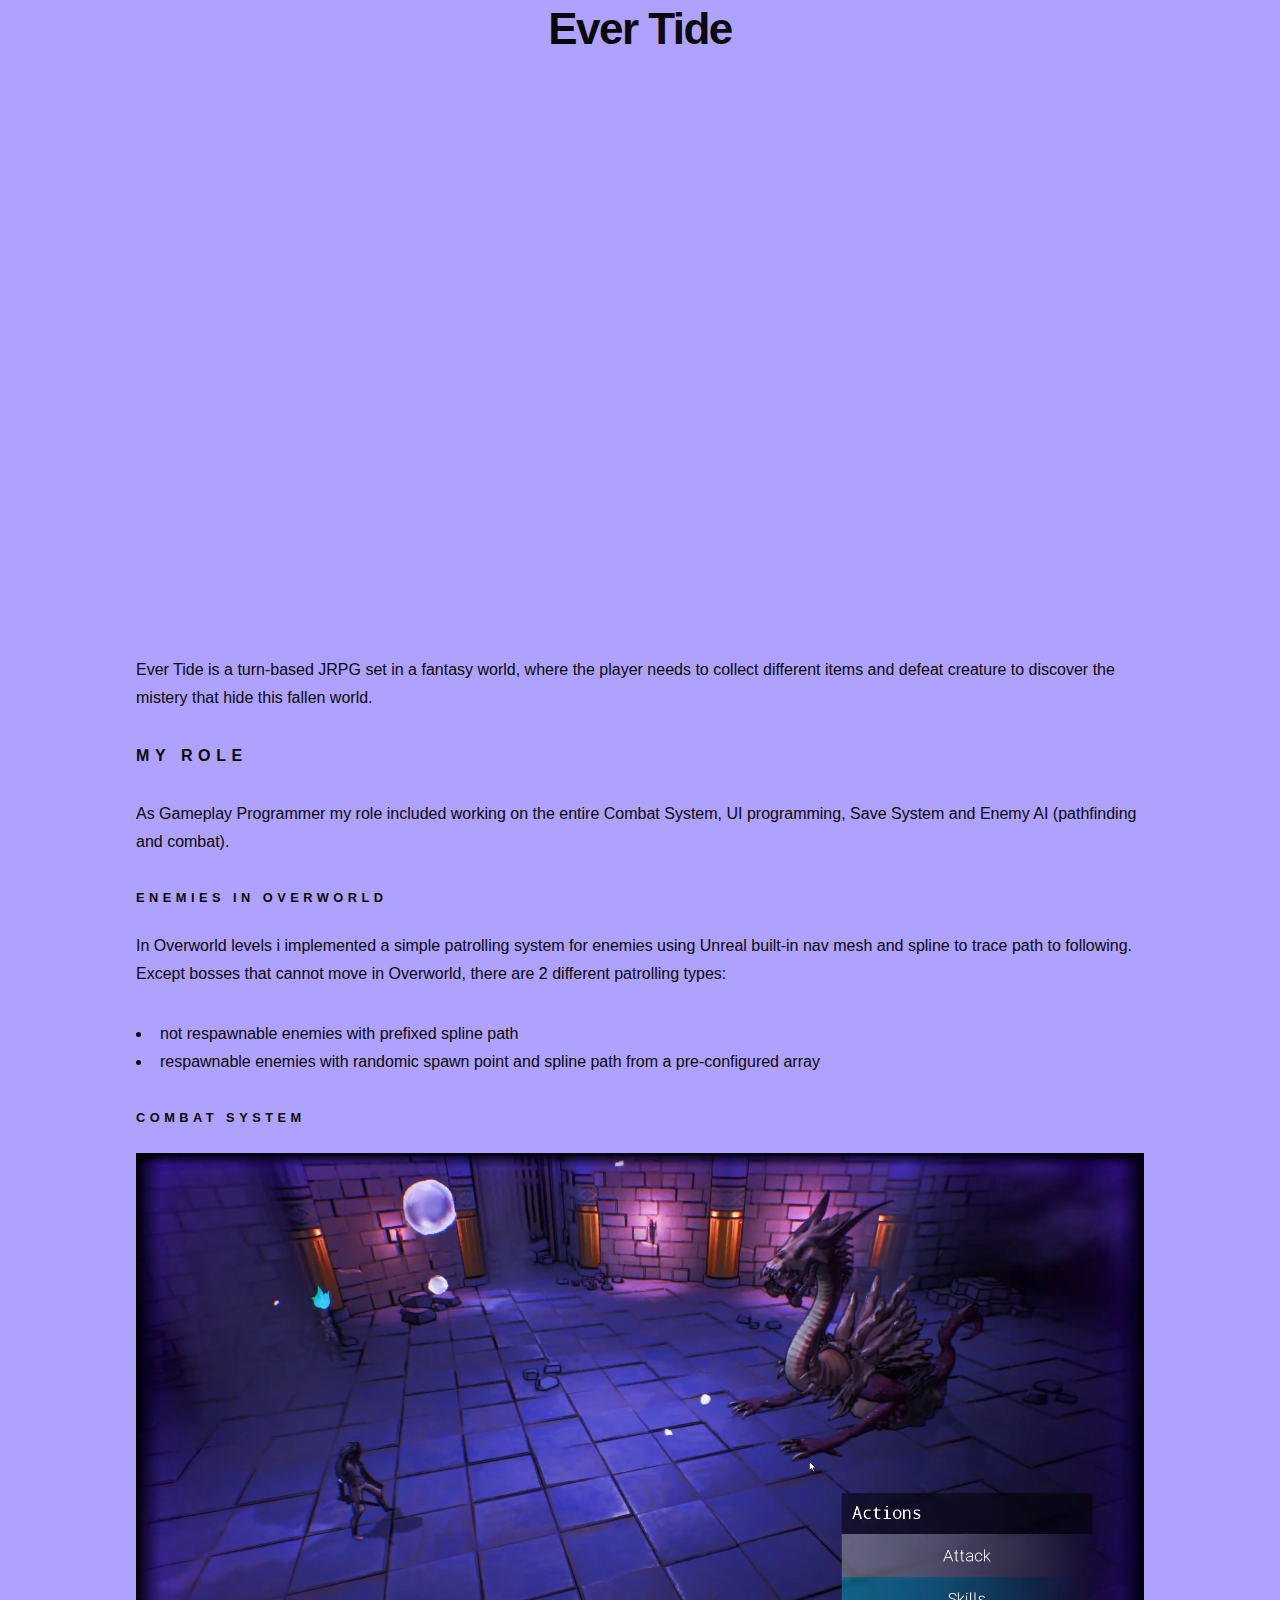
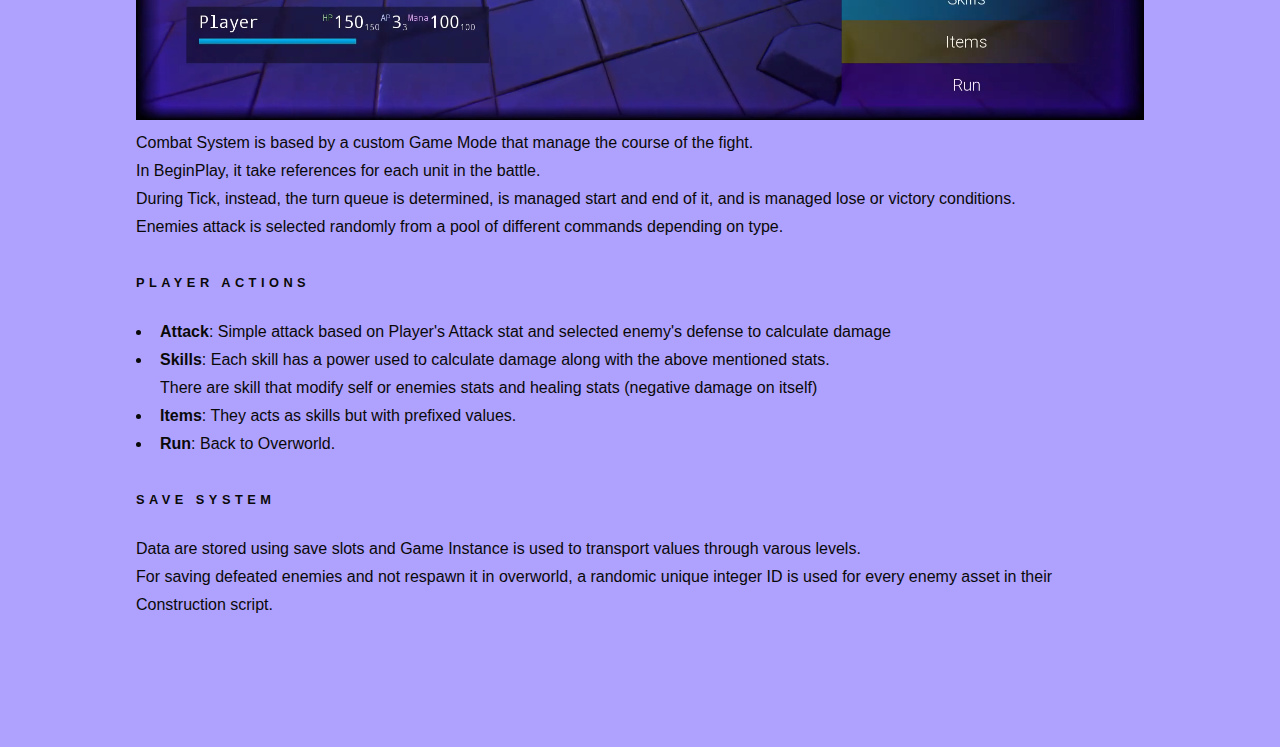
==== commit 7f2f6f90: "Fix" ====
--- a/ever-tide.html
+++ b/ever-tide.html
@@ -18,13 +18,13 @@
 				<!-- Main -->
 					<div id="main">
 						<div class="inner">
+							<h1 style="text-align: center;">Ever Tide</h1>
 							<div style="padding-bottom:55%; position:relative; display:block; width: 100%">
 								<iframe width="100%" height="100%"
 								src="https://www.youtube.com/embed/kdXzNKfqDE0" frameborder="0" allow="accelerometer; autoplay; clipboard-write; encrypted-media; gyroscope; picture-in-picture; web-share"
 								referrerpolicy="strict-origin-when-cross-origin" 
 								allowfullscreen style="position:absolute; top:0; left: 0"></iframe>
 							</div>
-							<h1 style="text-align: center;">Ever Tide</h1>
 							<p>Ever Tide is a turn-based JRPG set in a fantasy world, 
 							where the player needs to collect different items and defeat creature to discover the mistery that hide this fallen world. </p>
 							<h3>My Role</h3>
@@ -45,7 +45,7 @@
 								</ul>			
 							</p>
 							<h4>Combat System</h4>
-							<img src="images\(318) Ever Tide 00-02-18.png" align="center" width="50%" height="100%">
+							<img src="images\(318) Ever Tide 00-02-18.png" align="center" width="100%" height="100%">
 							<p>
 								Combat System is based by a custom Game Mode that manage the course of the fight. <br>
 								In BeginPlay, it take references for each unit in the battle. <br>
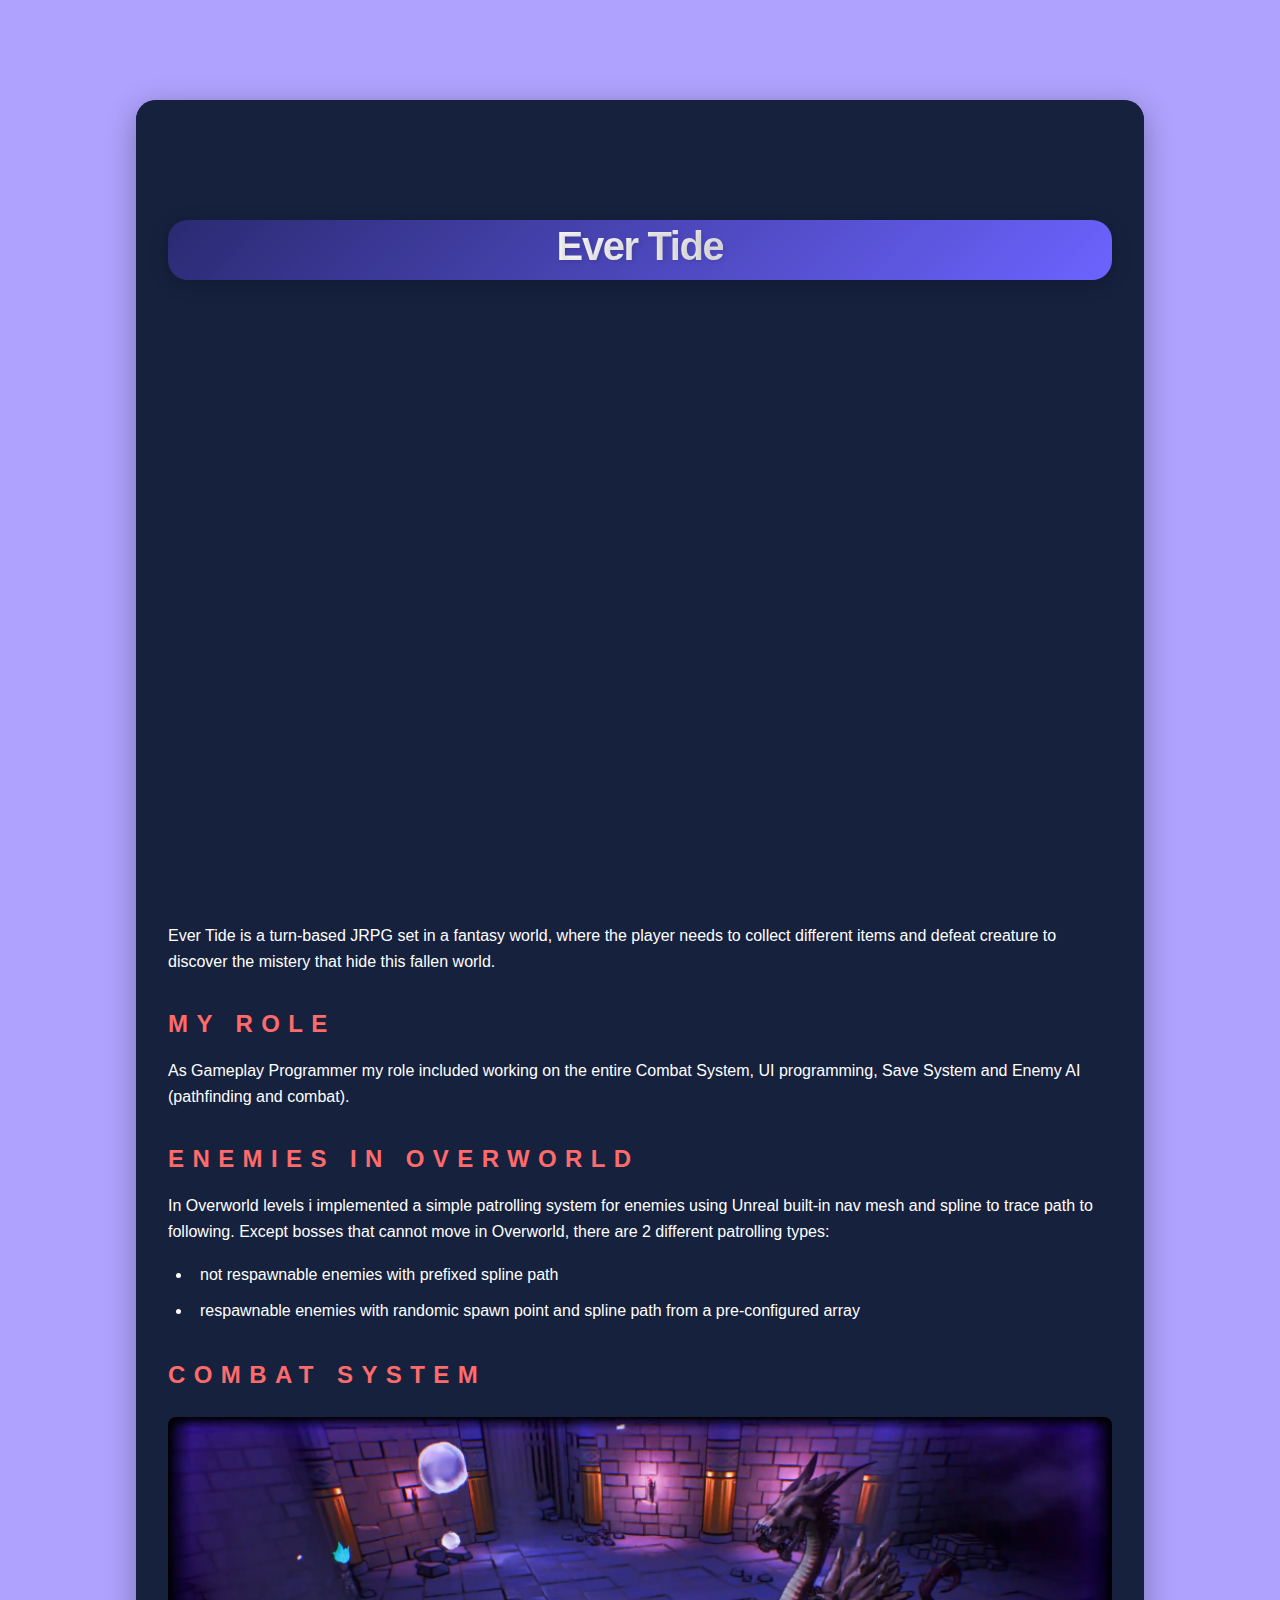
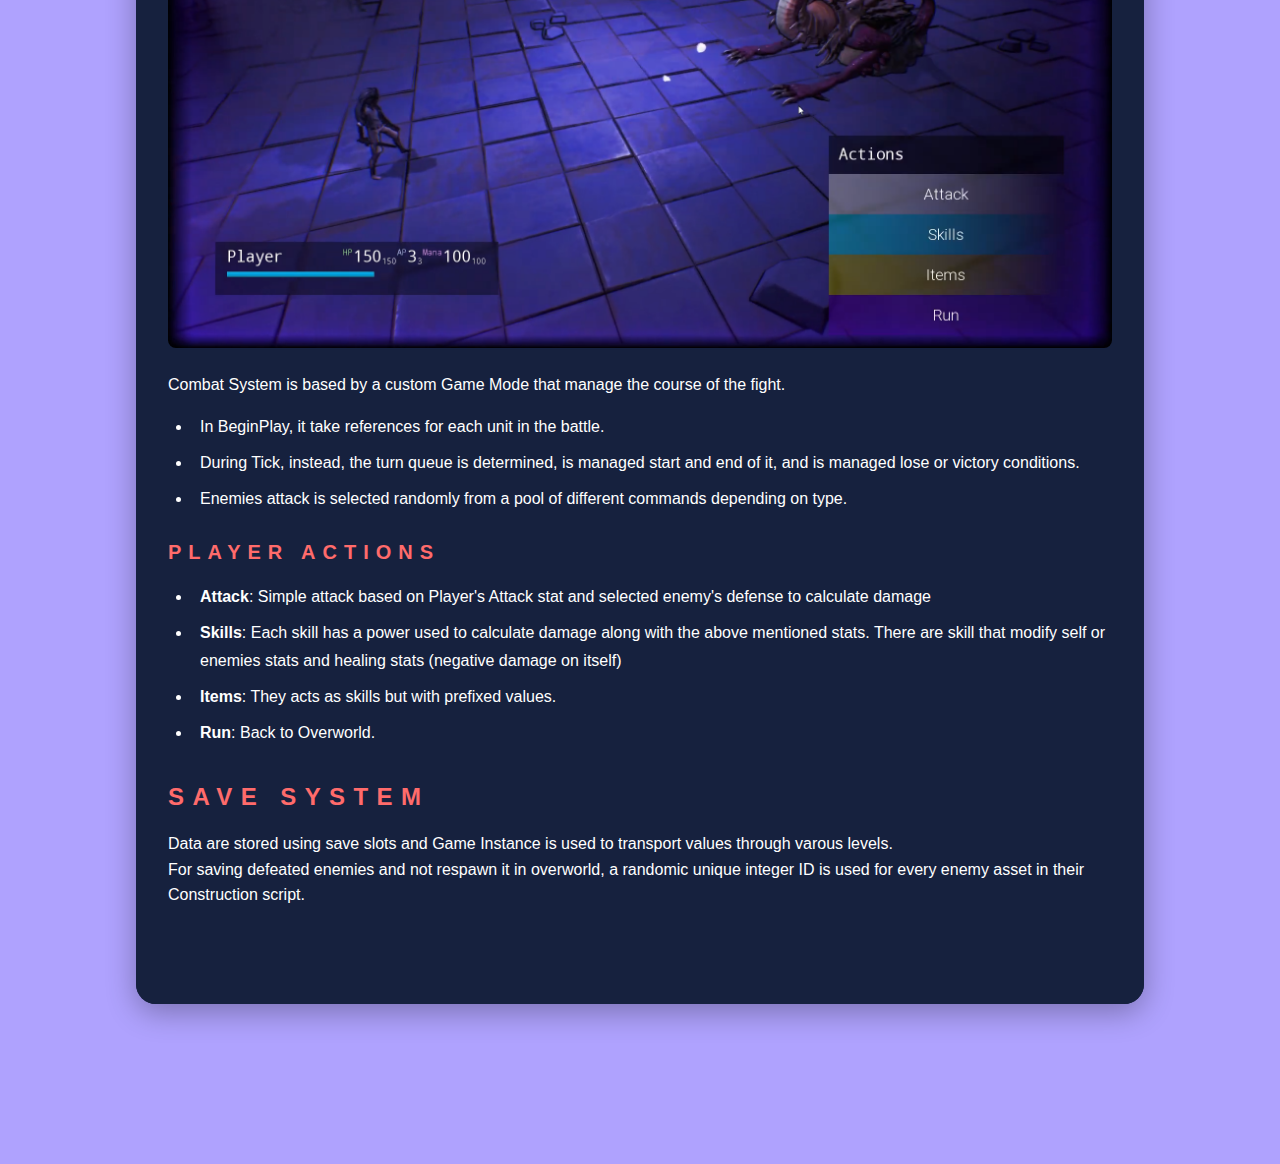
==== commit ffac5704: "Redesign" ====
--- a/ever-tide.html
+++ b/ever-tide.html
@@ -18,62 +18,65 @@
 				<!-- Main -->
 					<div id="main">
 						<div class="inner">
-							<h1 style="text-align: center;">Ever Tide</h1>
-							<div style="padding-bottom:55%; position:relative; display:block; width: 100%">
-								<iframe width="100%" height="100%"
-								src="https://www.youtube.com/embed/kdXzNKfqDE0" frameborder="0" allow="accelerometer; autoplay; clipboard-write; encrypted-media; gyroscope; picture-in-picture; web-share"
-								referrerpolicy="strict-origin-when-cross-origin" 
-								allowfullscreen style="position:absolute; top:0; left: 0"></iframe>
+							<div class="main-card">
+								<div class="main-card-content">
+									<header>
+										<h1>Ever Tide</h1>
+									</header>
+
+									<section class="project-content">
+										<div class="video-container">
+											<iframe width="100%" height="100%"
+											src="https://www.youtube.com/embed/kdXzNKfqDE0" frameborder="0" allow="accelerometer; autoplay; clipboard-write; encrypted-media; gyroscope; picture-in-picture; web-share"
+											referrerpolicy="strict-origin-when-cross-origin" 
+											allowfullscreen></iframe>
+										</div>
+
+										<div class="project-description">
+											<p>Ever Tide is a turn-based JRPG set in a fantasy world, 
+											where the player needs to collect different items and defeat creature to discover the mistery that hide this fallen world.</p>
+										</div>
+
+										<div class="project-role">
+											<h2>My Role</h2>
+											<p>As Gameplay Programmer my role included working on the entire Combat System, UI programming, Save System and Enemy AI (pathfinding and combat).</p>
+										</div>
+
+										<div class="project-features">
+											<h2>Enemies in Overworld</h2>
+											<p>In Overworld levels i implemented a simple patrolling system for enemies using Unreal built-in nav mesh and spline to trace path to following.
+											Except bosses that cannot move in Overworld, there are 2 different patrolling types:</p>
+											<ul>
+												<li>not respawnable enemies with prefixed spline path</li>
+												<li>respawnable enemies with randomic spawn point and spline path from a pre-configured array</li>
+											</ul>
+
+											<h2>Combat System</h2>
+											<div class="feature-image">
+												<img src="images\(318) Ever Tide 00-02-18.png" alt="Combat System">
+											</div>
+											<p>Combat System is based by a custom Game Mode that manage the course of the fight.</p>
+											<ul>
+												<li>In BeginPlay, it take references for each unit in the battle.</li>
+												<li>During Tick, instead, the turn queue is determined, is managed start and end of it, and is managed lose or victory conditions.</li>
+												<li>Enemies attack is selected randomly from a pool of different commands depending on type.</li>
+											</ul>
+
+											<h3>Player Actions</h3>
+											<ul>
+												<li><strong>Attack</strong>: Simple attack based on Player's Attack stat and selected enemy's defense to calculate damage</li>
+												<li><strong>Skills</strong>: Each skill has a power used to calculate damage along with the above mentioned stats. There are skill that modify self or enemies stats and healing stats (negative damage on itself)</li>
+												<li><strong>Items</strong>: They acts as skills but with prefixed values.</li>
+												<li><strong>Run</strong>: Back to Overworld.</li>
+											</ul>
+
+											<h2>Save System</h2>
+											<p>Data are stored using save slots and Game Instance is used to transport values through varous levels.<br>
+											For saving defeated enemies and not respawn it in overworld, a randomic unique integer ID is used for every enemy asset in their Construction script.</p>
+										</div>
+									</section>
+								</div>
 							</div>
-							<p>Ever Tide is a turn-based JRPG set in a fantasy world, 
-							where the player needs to collect different items and defeat creature to discover the mistery that hide this fallen world. </p>
-							<h3>My Role</h3>
-							<p>
-								As Gameplay Programmer my role included working on the entire Combat System, UI programming, Save System and Enemy AI (pathfinding and combat).
-							</p>
-							<h4>Enemies in Overworld</h4>
-							<p>
-								In Overworld levels i implemented a simple patrolling system for enemies using Unreal built-in nav mesh and spline to trace path to following.
-								Except bosses that cannot move in Overworld, there are 2 different patrolling types:
-								<ul>
-									<li>
-										not respawnable enemies with prefixed spline path
-									</li>
-									<li>
-										respawnable enemies with randomic spawn point and spline path from a pre-configured array 
-									</li>
-								</ul>			
-							</p>
-							<h4>Combat System</h4>
-							<img src="images\(318) Ever Tide 00-02-18.png" align="center" width="100%" height="100%">
-							<p>
-								Combat System is based by a custom Game Mode that manage the course of the fight. <br>
-								In BeginPlay, it take references for each unit in the battle. <br>
-								During Tick, instead, the turn queue is determined, is managed start and end of it, and is managed lose or victory conditions. <br>
-								Enemies attack is selected randomly from a pool of different commands depending on type.   
-							</p>
-							<h5>Player Actions</h5>
-							<ul>
-								<li>
-									<strong>Attack</strong>: Simple attack based on Player's Attack stat and selected enemy's defense to calculate damage
-								</li>
-								<li>
-									<strong>Skills</strong>: Each skill has a power used to calculate damage along with the above mentioned stats.<br>
-									There are skill that modify self or enemies stats and healing stats (negative damage on itself) 
-								</li>
-								<li>
-									<strong>Items</strong>: They acts as skills but with prefixed values.
-								</li>
-								<li>
-									<strong>Run</strong>: Back to Overworld.
-								</li>
-							</ul>
-							<h4>Save System</h4>
-							<p>
-							Data are stored using save slots and Game Instance is used to transport values through varous levels. <br>
-							For saving defeated enemies and not respawn it in overworld, a randomic unique integer ID is used for every enemy asset in their Construction script.
-						</p>
-
 						</div>
 					</div>
 			</div>
--- a/assets/css/main.css
+++ b/assets/css/main.css
@@ -1,5 +1,292 @@
 @import url(fontawesome-all.min.css);
 @import url('https://fonts.googleapis.com/css2?family=Ubuntu:ital,wght@0,300;0,400;0,500;0,700;1,300;1,400;1,500;1,700&display=swap');
+
+/* Modern Game Theme Colors */
+:root {
+    --primary-color: #6C63FF;
+    --secondary-color: #2A2A72;
+    --accent-color: #FF6B6B;
+    --background-color: #1A1A2E;
+    --text-color: #FFFFFF;
+    --text-secondary: #E0E0E0;
+    --card-bg: #16213E;
+    --card-hover: #1F2937;
+}
+
+/* Main Content Card */
+.main-card {
+    background: var(--card-bg);
+    border-radius: 20px;
+    box-shadow: 0 8px 30px rgba(0, 0, 0, 0.3);
+    margin: 100px auto 4rem;
+    padding: 0;
+    position: relative;
+    max-width: 1200px;
+    overflow: visible;
+}
+
+.main-card-content {
+    padding: 120px 2rem 2rem;
+    position: relative;
+    background: var(--card-bg);
+    border-radius: 20px 20px 20px 20px;
+    margin-top: 100px;
+}
+
+/* Profile Photo */
+.profile-photo {
+    width: 200px;
+    height: 200px;
+    border-radius: 50%;
+    border: 4px solid var(--primary-color);
+    overflow: hidden;
+    box-shadow: 0 8px 25px rgba(0, 0, 0, 0.2);
+    position: absolute;
+    top: -100px;
+    left: 50%;
+    transform: translateX(-50%);
+    z-index: 1;
+    background-color: var(--card-bg);
+}
+
+.profile-photo img {
+    width: 100%;
+    height: 100%;
+    object-fit: cover;
+    object-position: center;
+}
+
+/* Header Adjustments */
+header {
+    margin-top: 0;
+    background: none;
+    box-shadow: none;
+    padding-top: 60px;
+    position: relative;
+    z-index: 2;
+	border-radius: 20px 20px 20px 20px;
+}
+
+@media screen and (max-width: 768px) {
+    #main {
+        display: flex;
+        align-items: center;
+        justify-content: center;
+        min-height: 100vh;
+        padding: 1rem;
+        box-sizing: border-box;
+    }
+
+    .main-card {
+        flex-direction: column;
+        padding: 0.75rem;
+        margin: 0 auto;
+        border-radius: 0.5rem;
+        width: 100%;
+        max-width: 600px;
+        box-sizing: border-box;
+        background: rgba(255, 255, 255, 0.1);
+        backdrop-filter: blur(10px);
+        box-shadow: 0 4px 6px rgba(0, 0, 0, 0.1);
+    }
+
+    .main-card-content {
+        padding: 0;
+        text-align: center;
+        width: 100%;
+        box-sizing: border-box;
+        margin: 0;
+    }
+
+    .profile-photo {
+        width: 150px;
+        height: 150px;
+        margin: 0 auto 1rem;
+    }
+
+    header {
+        padding: 0;
+        margin-bottom: 1rem;
+    }
+
+    header h1 {
+        font-size: 1.8rem;
+        margin-bottom: 0.5rem;
+    }
+
+    header .email {
+        font-size: 0.9rem;
+        margin-bottom: 0.75rem;
+    }
+
+    .social-links {
+        justify-content: center;
+        margin-bottom: 1rem;
+    }
+
+    .social-links img {
+        width: 24px;
+        height: 24px;
+    }
+
+    .about {
+        padding: 0 1rem;
+        margin-bottom: 2rem;
+    }
+
+    .about h2 {
+        font-size: 1.5rem;
+        margin-bottom: 1rem;
+    }
+
+    .about p {
+        font-size: 0.95rem;
+        line-height: 1.6;
+    }
+
+    .projects {
+        padding: 0;
+        margin: 0;
+        width: 100%;
+        box-sizing: border-box;
+    }
+
+    .projects h2 {
+        font-size: 1.5rem;
+        margin-bottom: 1.5rem;
+    }
+
+    .projects-grid {
+        grid-template-columns: 1fr;
+        gap: 1rem;
+        padding: 0;
+        width: 100%;
+        box-sizing: border-box;
+    }
+
+    .project-item {
+        height: 200px;
+        width: 100%;
+        box-sizing: border-box;
+    }
+
+    .project-overlay {
+        padding: 0.75rem;
+        width: 100%;
+        box-sizing: border-box;
+    }
+
+    .project-title {
+        font-size: 1.1rem;
+    }
+
+    .project-tag {
+        font-size: 0.7rem;
+        padding: 2px 6px;
+    }
+
+    .project-icons {
+        width: 100%;
+        box-sizing: border-box;
+    }
+
+    .project-icons img {
+        width: 10%;
+        height: 10%;
+    }
+}
+
+@media screen and (max-width: 480px) {
+    #main {
+        padding: 0.5rem;
+    }
+
+    .main-card {
+        padding: 0.5rem;
+        max-width: 100%;
+        border-radius: 0.5rem;
+    }
+
+    .main-card-content {
+        margin: 0;
+    }
+
+    .profile-photo {
+        width: 120px;
+        height: 120px;
+        margin: 0 auto 0.75rem;
+    }
+
+    header {
+        margin-bottom: 0.75rem;
+    }
+
+    header h1 {
+        font-size: 1.5rem;
+    }
+
+    .about p {
+        font-size: 0.9rem;
+    }
+
+    .projects-grid {
+        gap: 0.75rem;
+    }
+
+    .project-item {
+        height: 180px;
+    }
+
+    .project-overlay {
+        padding: 0.5rem;
+    }
+
+    .project-title {
+        font-size: 1rem;
+    }
+
+    .project-tag {
+        font-size: 0.65rem;
+        padding: 1px 4px;
+    }
+}
+
+/* Touch Device Optimizations */
+@media (hover: none) {
+    .project-item:hover img {
+        transform: none;
+    }
+
+    .project-overlay {
+        opacity: 0.9;
+    }
+
+    .project-icons img:hover {
+        opacity: 0.8;
+    }
+}
+
+/* Landscape Mode Optimizations */
+@media screen and (max-height: 600px) and (orientation: landscape) {
+    .main-card {
+        flex-direction: row;
+        padding: 1rem;
+    }
+
+    .profile-photo {
+        width: 120px;
+        height: 120px;
+        margin: 0 1.5rem 0 0;
+    }
+
+    .main-card-content {
+        text-align: left;
+    }
+
+    .social-links {
+        justify-content: flex-start;
+    }
+}
 
 /*
 	Phantom by HTML5 UP
@@ -12,19 +299,53 @@
     flex-direction: column;
     align-items: center;
     justify-content: center;
-    text-align: center;  /* Centro orizzontale per il testo */
-    height: 35;  
+    text-align: center;
+    padding: 4rem 2rem;
+    background: linear-gradient(135deg, var(--secondary-color), var(--primary-color));
+    margin-bottom: 3rem;
+    box-shadow: 0 4px 20px rgba(0, 0, 0, 0.2);
+}
+
+header h1 {
+    font-size: 3.5rem;
+    font-weight: 700;
+    margin-bottom: 1rem;
+    background: linear-gradient(45deg, #fff, #e0e0e0);
+    -webkit-background-clip: text;
+    -webkit-text-fill-color: transparent;
+    text-shadow: 2px 2px 4px rgba(0, 0, 0, 0.1);
 }
 
 header p {
-	font-size: 150%;
+    font-size: 1.5rem;
+    color: rgba(255, 255, 255, 0.9);
+    margin: 0;
 }
 
 .buttons {
     display: flex;
-    justify-content:center;
-    gap: 10px;
-    margin-top: 10px;
+    justify-content: center;
+    gap: 1.5rem;
+    margin-top: 2rem;
+}
+
+.buttons .button {
+    background: rgba(255, 255, 255, 0.1);
+    padding: 0.8rem;
+    border-radius: 50%;
+    transition: all 0.3s ease;
+    border: none;
+}
+
+.buttons .button:hover {
+    background: rgba(255, 255, 255, 0.2);
+    transform: translateY(-3px);
+}
+
+.buttons .button img {
+    width: 30px;
+    height: 30px;
+    filter: brightness(0) invert(1);
 }
 
 html, body, div, span, applet, object,
@@ -50,7 +371,10 @@
 	display: block;}
 
 body {
-	line-height: 1;
+    background-color: var(--background-color);
+    color: var(--text-color);
+    font-family: 'Ubuntu', sans-serif;
+    line-height: 1.6;
 }
 
 ol, ul {
@@ -169,7 +493,7 @@
     font-size: 24px;
     font-weight: bold;
     margin-bottom: 20px;
-    color: #333333;
+    color: var(--text-color);
 }
 
 .technical-skills h3 {
@@ -177,7 +501,7 @@
     font-weight: bold;
 	margin-top: 30px;
     margin-bottom: 20px;
-    color: #333333;
+    color: var(--text-color);
 }
 
 /* Griglia delle skill */
@@ -205,7 +529,7 @@
 .skill span {
     font-size: 14px;
     font-weight: 600;
-    color: #333333;
+    color: var(--text-color);
 }
 
 
@@ -215,11 +539,12 @@
 		-ms-transition: border-bottom-color 0.2s ease, color 0.2s ease;
 		transition: border-bottom-color 0.2s ease, color 0.2s ease;
 		text-decoration: none;
-		color: #585858;
-		border-bottom: dotted 1px rgba(88, 88, 88, 0.5);
+		color: var(--text-color);
+		border-bottom: dotted 1px rgba(255, 255, 255, 0.5);
 	}
 
 		a:hover {
+			color: var(--accent-color);
 			border-bottom-color: transparent;
 		}
 
@@ -2214,7 +2539,7 @@
 		border: none;
 		border-radius: 0;
 		border-bottom: solid 1px #c9c9c9;
-		color: inherit;
+		color: var(--text-color);
 		display: block;
 		outline: 0;
 		padding: 0;
@@ -2292,7 +2617,7 @@
 		input[type="checkbox"] + label,
 		input[type="radio"] + label {
 			text-decoration: none;
-			color: #585858;
+			color: var(--text-color);
 			cursor: pointer;
 			display: inline-block;
 			font-size: 1em;
@@ -3492,4 +3817,552 @@
 				padding: 0 1.25em;
 			}
 
-		}+		}
+
+/* About Section */
+.about {
+    max-width: 800px;
+    margin: 0 auto 4rem;
+    padding: 2.5rem;
+    background: rgba(108, 99, 255, 0.08);  /* Softer version of primary color */
+    border: 1px solid rgba(108, 99, 255, 0.1);
+    border-radius: 20px;
+    box-shadow: 0 4px 20px rgba(0, 0, 0, 0.1);
+    backdrop-filter: blur(10px);
+}
+
+.about h2 {
+    font-size: 2rem;
+    color: var(--primary-color);
+    margin-bottom: 1.5rem;
+    opacity: 0.9;
+}
+
+.about p {
+    font-size: 1.1rem;
+    line-height: 1.8;
+    color: var(--text-color);
+    opacity: 0.85;
+}
+
+@media screen and (max-width: 768px) {
+    .about {
+        margin: 0 1rem 3rem;
+        padding: 1.75rem;
+    }
+}
+
+/* Projects Section */
+.projects {
+    margin: 4rem 0;
+}
+
+.projects h2 {
+    font-size: 2rem;
+    color: var(--primary-color);
+    margin-bottom: 2rem;
+    text-align: center;
+}
+
+.projects-grid {
+    display: grid;
+    grid-template-columns: repeat(auto-fit, minmax(280px, 1fr));
+    gap: 1.5rem;
+    padding: 0 1rem;
+}
+
+.project-item {
+    position: relative;
+    border-radius: 15px;
+    overflow: hidden;
+    aspect-ratio: 16/9;
+    transition: transform 0.3s ease;
+}
+
+.project-item:hover {
+    transform: translateY(-5px);
+}
+
+.project-item img {
+    width: 100%;
+    height: 100%;
+    object-fit: cover;
+    transition: transform 0.3s ease;
+}
+
+.project-item:hover img {
+    transform: scale(1.05);
+}
+
+.project-overlay {
+    position: absolute;
+    bottom: 0;
+    left: 0;
+    right: 0;
+    padding: 1.5rem;
+    background: linear-gradient(to top, rgba(0,0,0,0.8), transparent);
+    color: white;
+    transform: translateY(0);
+    transition: transform 0.3s ease;
+}
+
+.project-title-container {
+    display: flex;
+    align-items: center;
+    justify-content: space-between;
+    margin-bottom: 0.5rem;
+}
+
+.project-title {
+    font-size: 1.2rem;
+    font-weight: 600;
+    margin: 0;
+}
+
+.project-tag {
+    display: inline-block;
+    font-size: 0.75em;
+    padding: 2px 6px;
+    background-color: rgba(255, 255, 255, 0.15);
+    border: 1px solid rgba(255, 255, 255, 0.3);
+    border-radius: 4px;
+    color: rgba(255, 255, 255, 0.9);
+    font-weight: 400;
+    letter-spacing: 0.5px;
+}
+
+.project-icons {
+    display: flex;
+    gap: 8px;
+    margin-top: 8px;
+}
+
+.project-icons img {
+    width: 10%;
+    height: 10%;
+    filter: brightness(0) invert(1);
+    opacity: 0.8;
+    transition: opacity 0.3s ease;
+}
+
+.project-icons img:hover {
+    opacity: 1;
+}
+
+@media screen and (max-width: 768px) {
+    .project-overlay {
+        padding: 1rem;
+    }
+
+    .project-title {
+        font-size: 1.1rem;
+    }
+
+    .project-tag {
+        font-size: 0.7em;
+        padding: 2px 4px;
+    }
+
+    .project-icons {
+        gap: 6px;
+        margin-top: 6px;
+    }
+}
+
+/* Skills Section */
+.skills {
+    padding: 4rem 0;
+    background-color: var(--card-bg);
+}
+
+.skills h2 {
+    text-align: center;
+    margin-bottom: 3rem;
+    color: var(--text-color);
+}
+
+.skills-grid {
+    display: grid;
+    grid-template-columns: repeat(auto-fit, minmax(200px, 1fr));
+    gap: 2rem;
+    max-width: 1200px;
+    margin: 0 auto;
+    padding: 0 2rem;
+}
+
+.skill-item {
+    text-align: center;
+    padding: 2rem;
+    background-color: var(--card-bg);
+    border-radius: 10px;
+    transition: transform 0.3s ease;
+}
+
+.skill-item:hover {
+    transform: translateY(-5px);
+}
+
+.skill-item img {
+    width: 64px;
+    height: 64px;
+    margin-bottom: 1rem;
+}
+
+.skill-item h3 {
+    color: var(--text-color);
+    margin-bottom: 0.5rem;
+}
+
+.skill-item p {
+    color: var(--text-secondary);
+    font-size: 0.9rem;
+}
+
+@media screen and (max-width: 768px) {
+    .skills-grid {
+        grid-template-columns: repeat(auto-fit, minmax(150px, 1fr));
+        gap: 1rem;
+        padding: 0 1rem;
+    }
+
+    .skill-item {
+        padding: 1.5rem;
+    }
+
+    .skill-item img {
+        width: 48px;
+        height: 48px;
+    }
+}
+
+/* Header Content */
+.header-content {
+    display: flex;
+    align-items: center;
+    justify-content: center;
+    gap: 2rem;
+    margin-bottom: 1rem;
+}
+
+.social-links {
+    display: flex;
+    gap: 1rem;
+    align-items: center;
+}
+
+.social-links .button {
+    background: none;
+    padding: 0;
+    border: none;
+    transition: transform 0.3s ease;
+}
+
+.social-links .button:hover {
+    transform: translateY(-2px);
+}
+
+.social-links img {
+    width: 40px;
+    height: 40px;
+    filter: brightness(0) invert(1);
+}
+
+header h1 {
+    margin: 0;
+    font-size: 2.5rem;
+}
+
+header p {
+    font-size: 1.5rem;
+    margin: 0;
+    color: var(--accent-color);
+}
+
+@media screen and (max-width: 768px) {
+    .header-content {
+        flex-direction: column;
+        gap: 1rem;
+    }
+
+    .social-links img {
+        width: 32px;
+        height: 32px;
+    }
+
+    header h1 {
+        font-size: 2rem;
+    }
+}
+
+/* Header Styles */
+header {
+    text-align: center;
+    margin-bottom: 3rem;
+}
+
+header h1 {
+    margin: 0 0 0.5rem;
+    font-size: 2.5rem;
+    font-weight: 700;
+    color: var(--text-color);
+}
+
+header .title {
+    font-size: 1.2rem;
+    margin: 0 0 1.5rem;
+    color: var(--accent-color);
+    font-weight: 500;
+}
+
+.social-links {
+    display: flex;
+    justify-content: center;
+    gap: 1.5rem;
+    margin-top: 1rem;
+}
+
+.social-links .button {
+    background: none;
+    padding: 0;
+    border: none;
+    transition: transform 0.3s ease;
+}
+
+.social-links .button:hover {
+    transform: translateY(-2px);
+}
+
+.social-links img {
+    width: 32px;
+    height: 32px;
+    filter: brightness(0) invert(1);
+    opacity: 0.9;
+}
+
+.social-links img:hover {
+    opacity: 1;
+}
+
+@media screen and (max-width: 768px) {
+    .main-card {
+        margin: 80px 1rem 3rem;
+    }
+
+    .main-card-content {
+        padding: 100px 1.5rem 1.5rem;
+    }
+
+    header h1 {
+        font-size: 2rem;
+    }
+
+    header .title {
+        font-size: 1.5rem;
+    }
+
+    .social-links img {
+        width: 28px;
+        height: 28px;
+    }
+}
+
+header .title {
+    font-size: 1.2rem;
+    color: var(--accent-color);
+    margin-bottom: 0.5rem;
+}
+
+header .email {
+    font-size: 1rem;
+    color: var(--text-color);
+    margin-bottom: 0.5rem;
+    text-decoration: none;
+    transition: opacity 0.3s ease;
+}
+
+header .email:hover {
+    opacity: 0.8;
+}
+
+.social-links {
+    display: flex;
+    justify-content: center;
+    gap: 1.5rem;
+    margin-top: 0.5rem;
+}
+
+/* Project Detail Page Styles */
+.project-content {
+    padding: 2rem 0;
+}
+
+.video-container {
+    position: relative;
+    padding-bottom: 56.25%; /* 16:9 Aspect Ratio */
+    height: 0;
+    overflow: hidden;
+    margin-bottom: 2rem;
+    border-radius: 0.5rem;
+}
+
+.video-container iframe {
+    position: absolute;
+    top: 0;
+    left: 0;
+    width: 100%;
+    height: 100%;
+}
+
+.project-description {
+    margin-bottom: 2rem;
+}
+
+.project-description h2 {
+    color: var(--accent-color);
+    margin: 2rem 0 1rem;
+    font-size: 1.5rem;
+}
+
+.project-description p {
+    color: var(--text-color);
+    margin-bottom: 1rem;
+    line-height: 1.6;
+}
+
+.project-role {
+    margin-bottom: 2rem;
+}
+
+.project-role h2 {
+    color: var(--accent-color);
+    margin: 2rem 0 1rem;
+    font-size: 1.5rem;
+}
+
+.project-role p {
+    color: var(--text-color);
+    margin-bottom: 1rem;
+    line-height: 1.6;
+}
+
+.project-features {
+    margin-bottom: 2rem;
+}
+
+.project-features h2 {
+    color: var(--accent-color);
+    margin: 2rem 0 1rem;
+    font-size: 1.5rem;
+}
+
+.project-features h3 {
+    color: var(--accent-color);
+    margin: 1.5rem 0 1rem;
+    font-size: 1.25rem;
+}
+
+.project-features p {
+    color: var(--text-color);
+    margin-bottom: 1rem;
+    line-height: 1.6;
+}
+
+.project-features ul {
+    margin-bottom: 1.5rem;
+    padding-left: 1.5rem;
+}
+
+.project-features ul li {
+    color: var(--text-color);
+    margin-bottom: 0.5rem;
+}
+
+.feature-image {
+    margin: 1.5rem 0;
+    border-radius: 0.5rem;
+    overflow: hidden;
+}
+
+.feature-image img {
+    width: 100%;
+    height: auto;
+    display: block;
+}
+
+@media screen and (max-width: 768px) {
+    .project-content {
+        padding: 1rem 0;
+    }
+
+    .video-container {
+        margin-bottom: 1.5rem;
+    }
+
+    .project-description h2,
+    .project-role h2 {
+        font-size: 1.3rem;
+        margin: 1.5rem 0 1rem;
+    }
+
+    .project-description p,
+    .project-role p {
+        font-size: 0.95rem;
+    }
+
+    .project-features h2 {
+        font-size: 1.3rem;
+        margin: 1.5rem 0 1rem;
+    }
+
+    .project-features h3 {
+        font-size: 1.1rem;
+        margin: 1.25rem 0 1rem;
+    }
+
+    .project-features p {
+        font-size: 0.95rem;
+    }
+
+    .project-features ul {
+        padding-left: 1.25rem;
+    }
+}
+
+@media screen and (max-width: 480px) {
+    .project-content {
+        padding: 0.75rem 0;
+    }
+
+    .video-container {
+        margin-bottom: 1rem;
+    }
+
+    .project-description h2,
+    .project-role h2 {
+        font-size: 1.2rem;
+        margin: 1.25rem 0 0.75rem;
+    }
+
+    .project-description p,
+    .project-role p {
+        font-size: 0.9rem;
+    }
+
+    .project-features h2 {
+        font-size: 1.2rem;
+        margin: 1.25rem 0 0.75rem;
+    }
+
+    .project-features h3 {
+        font-size: 1rem;
+        margin: 1rem 0 0.75rem;
+    }
+
+    .project-features p {
+        font-size: 0.9rem;
+    }
+
+    .feature-image {
+        margin: 1rem 0;
+    }
+}